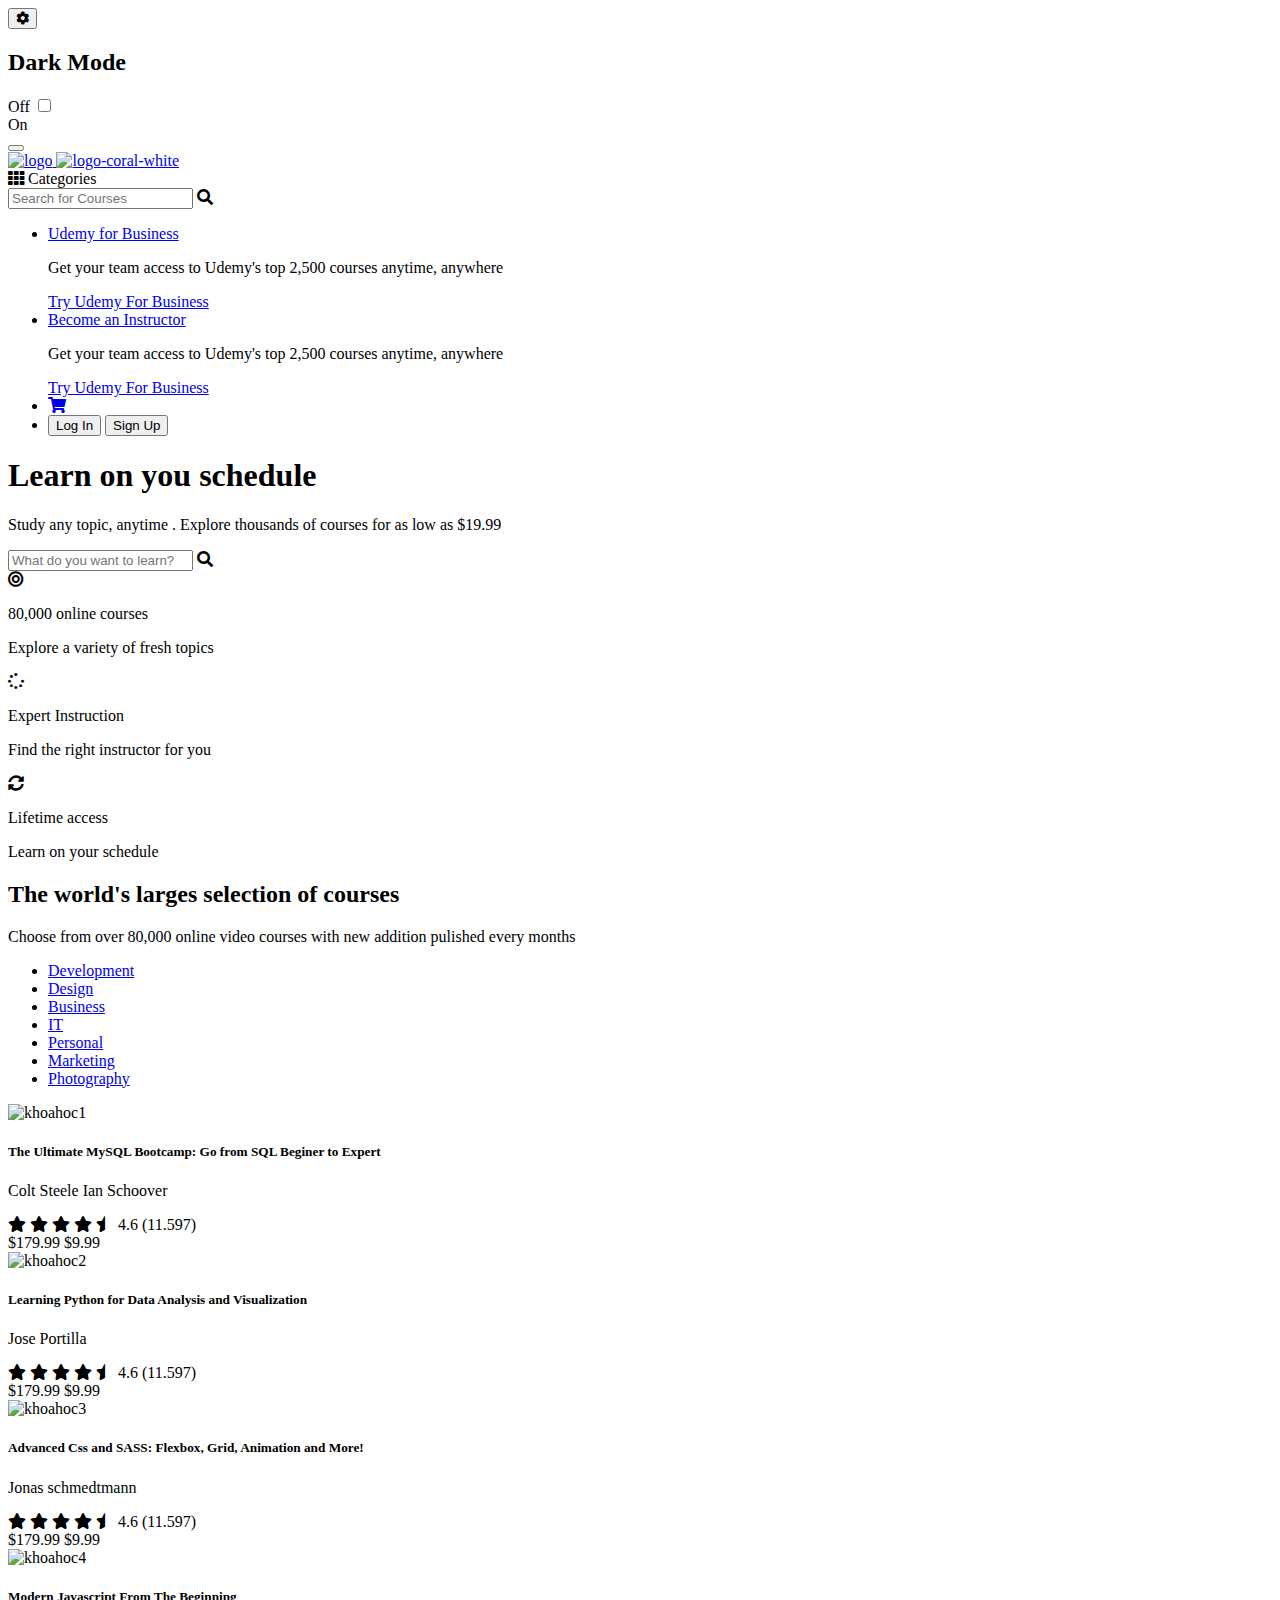
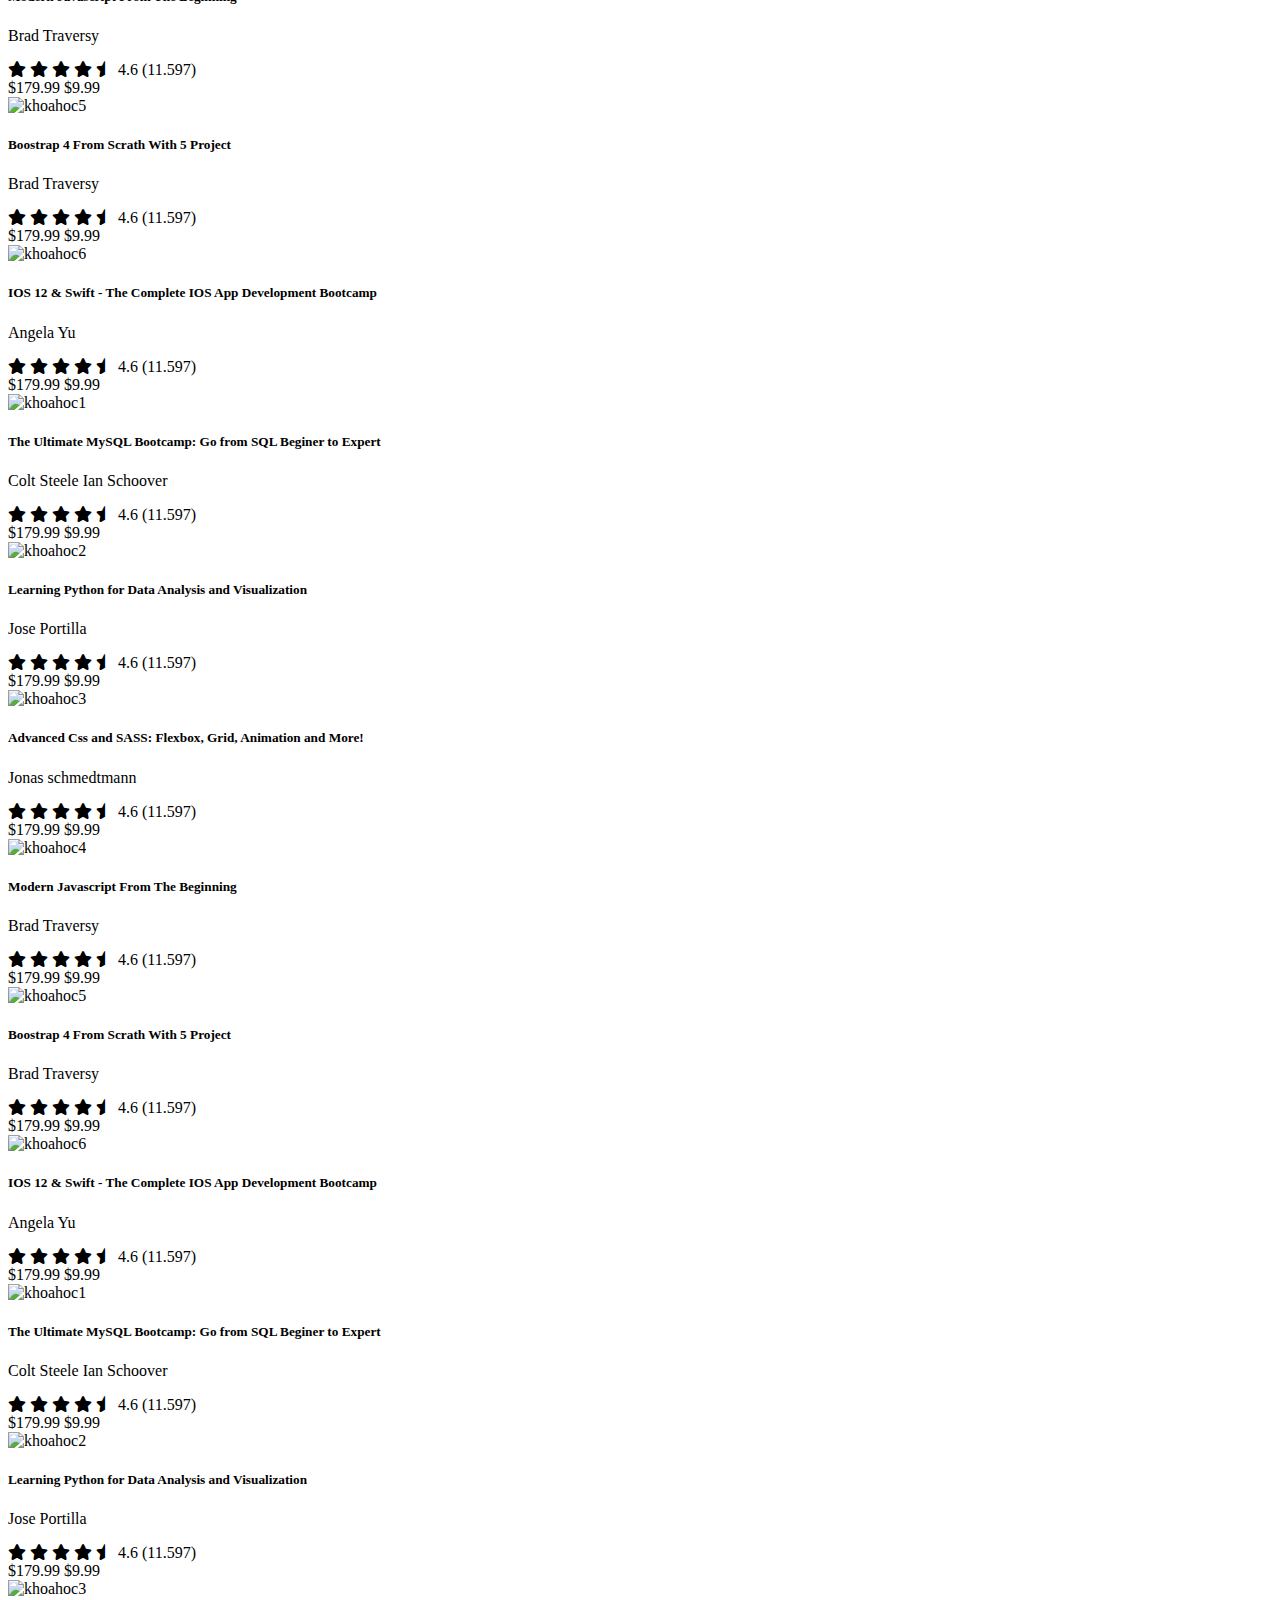
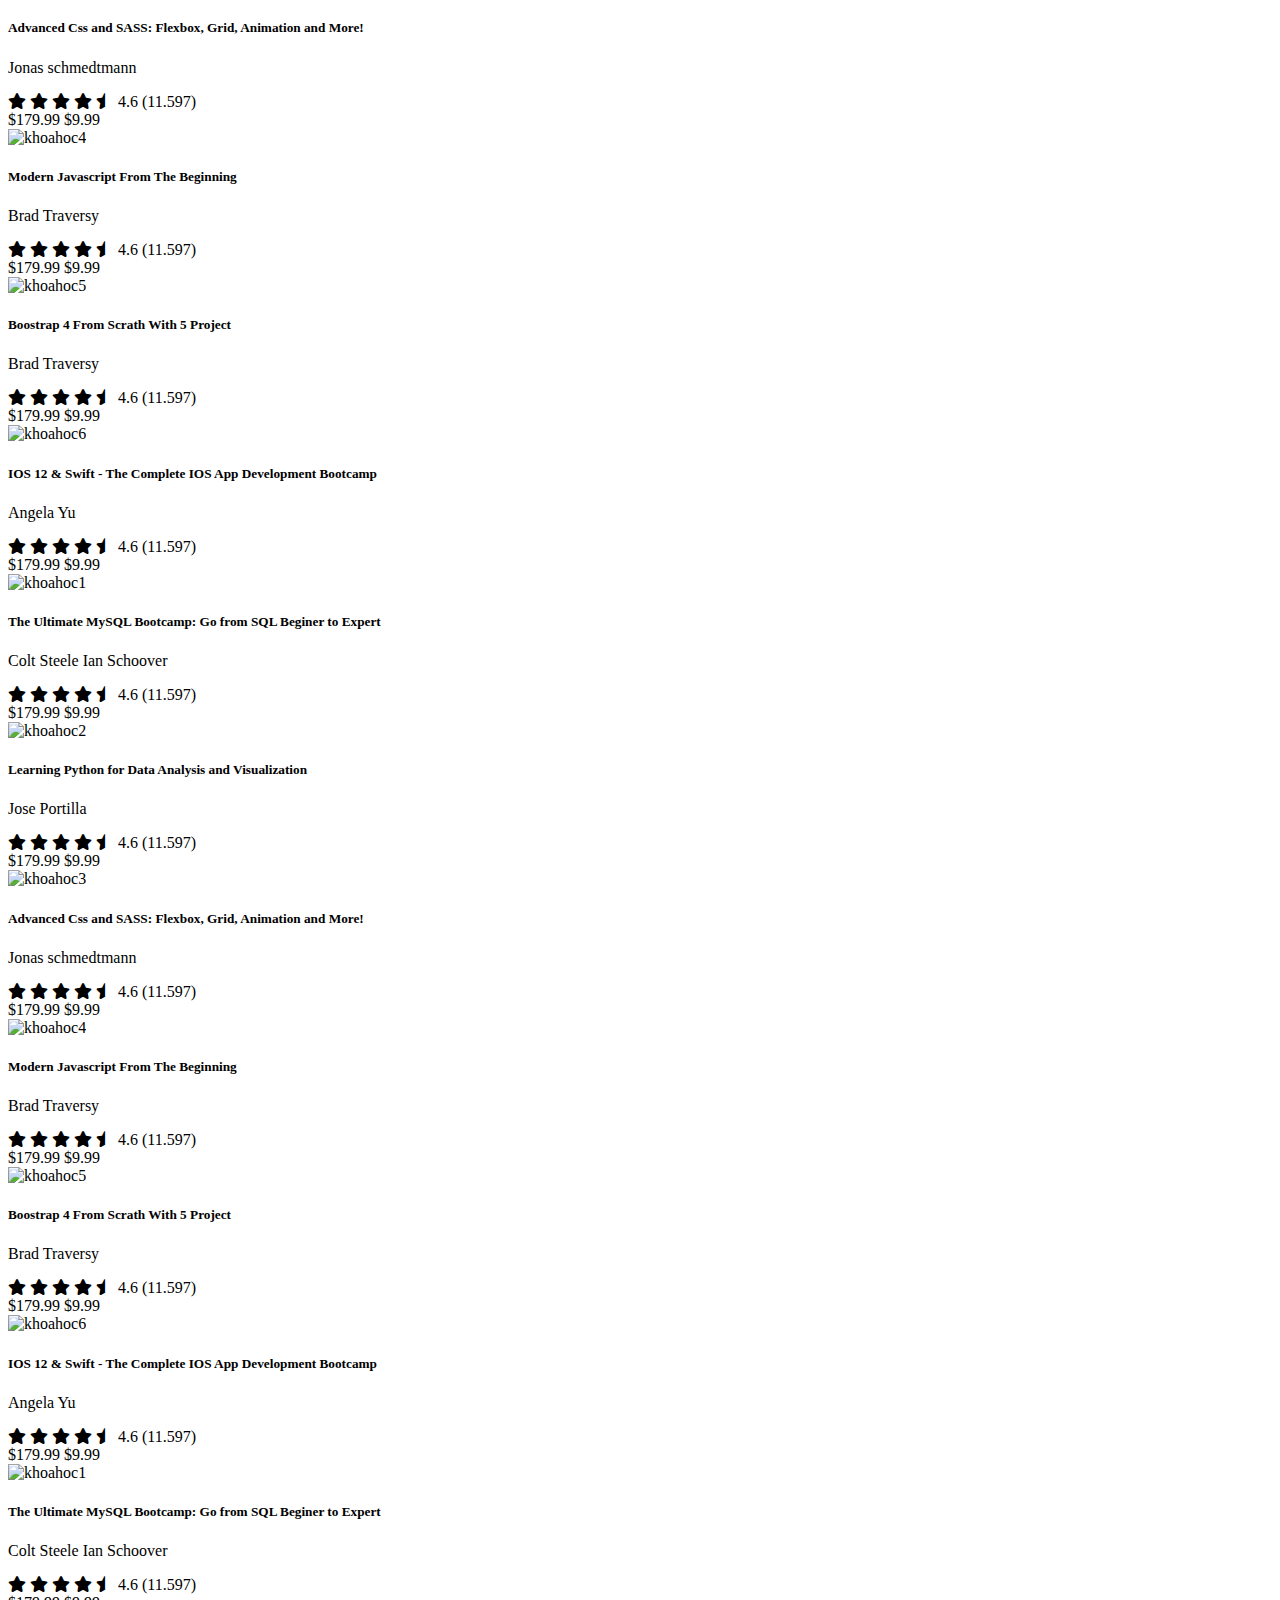
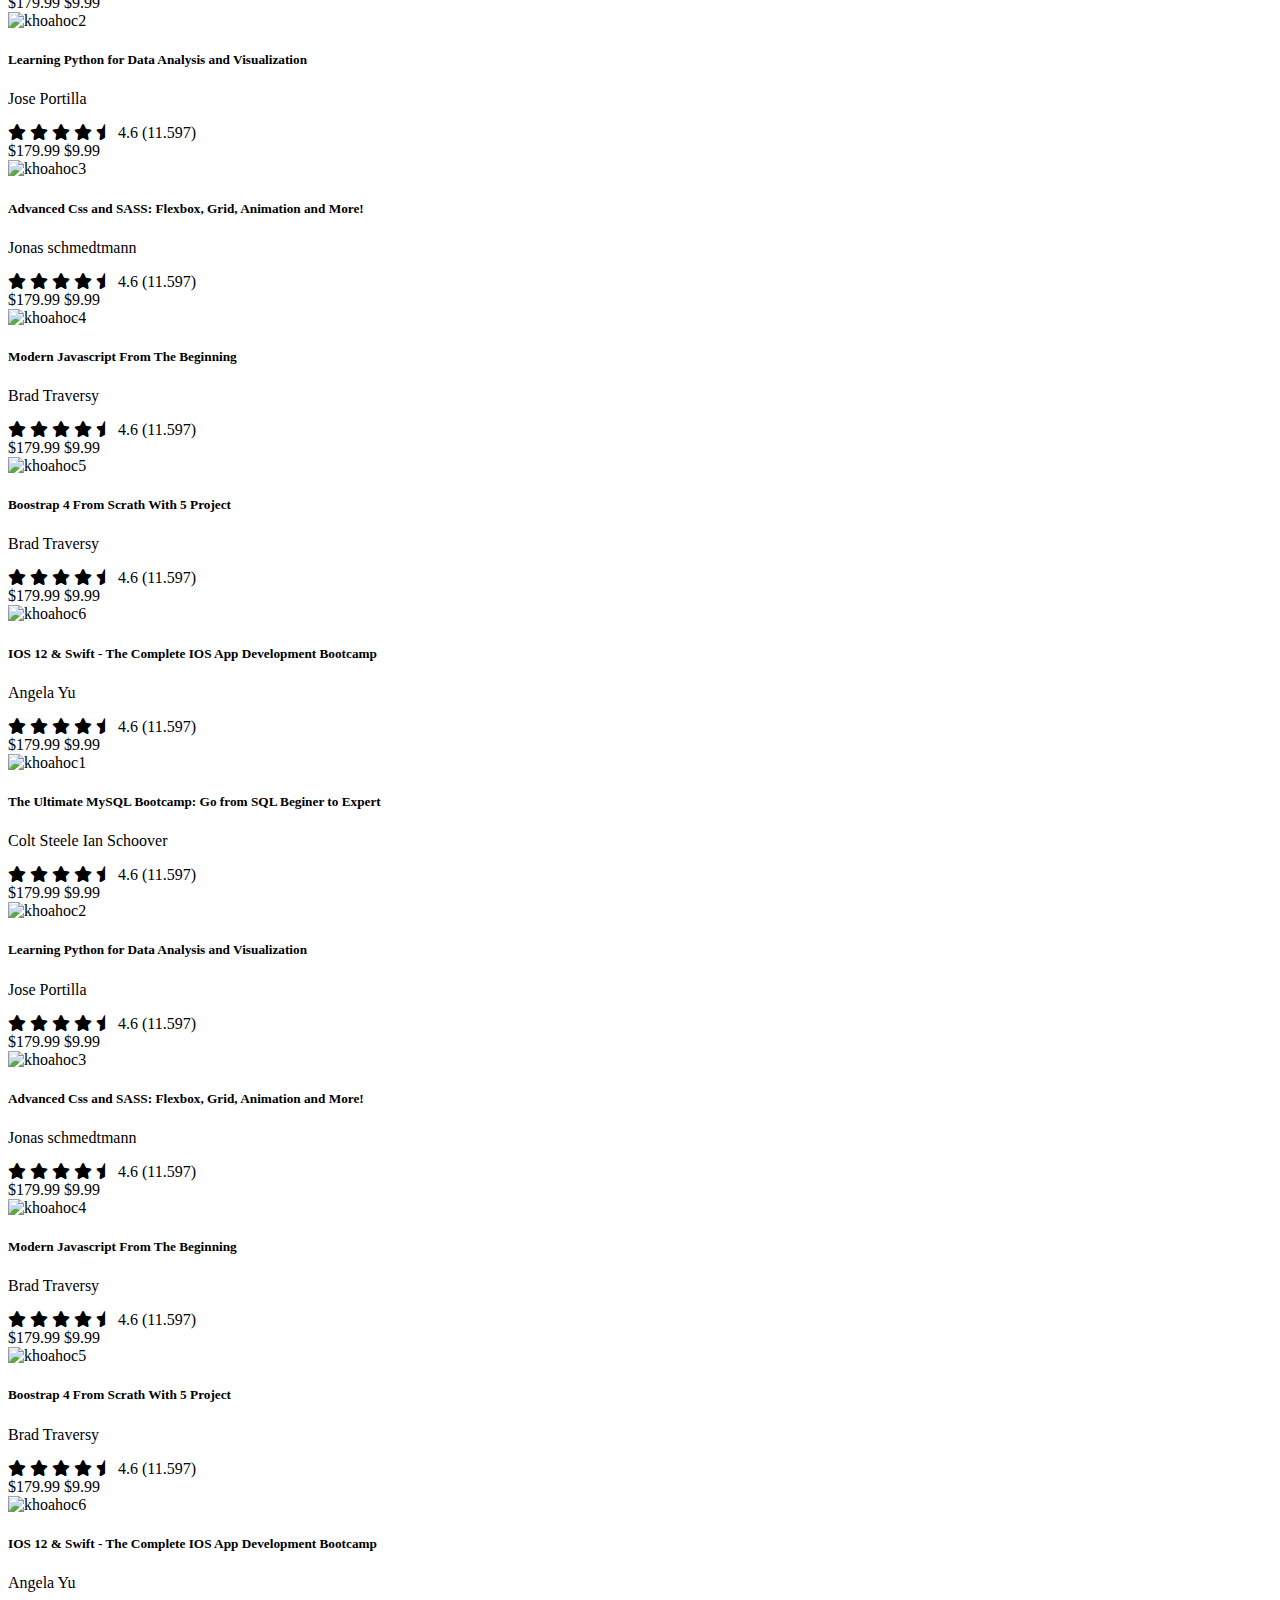
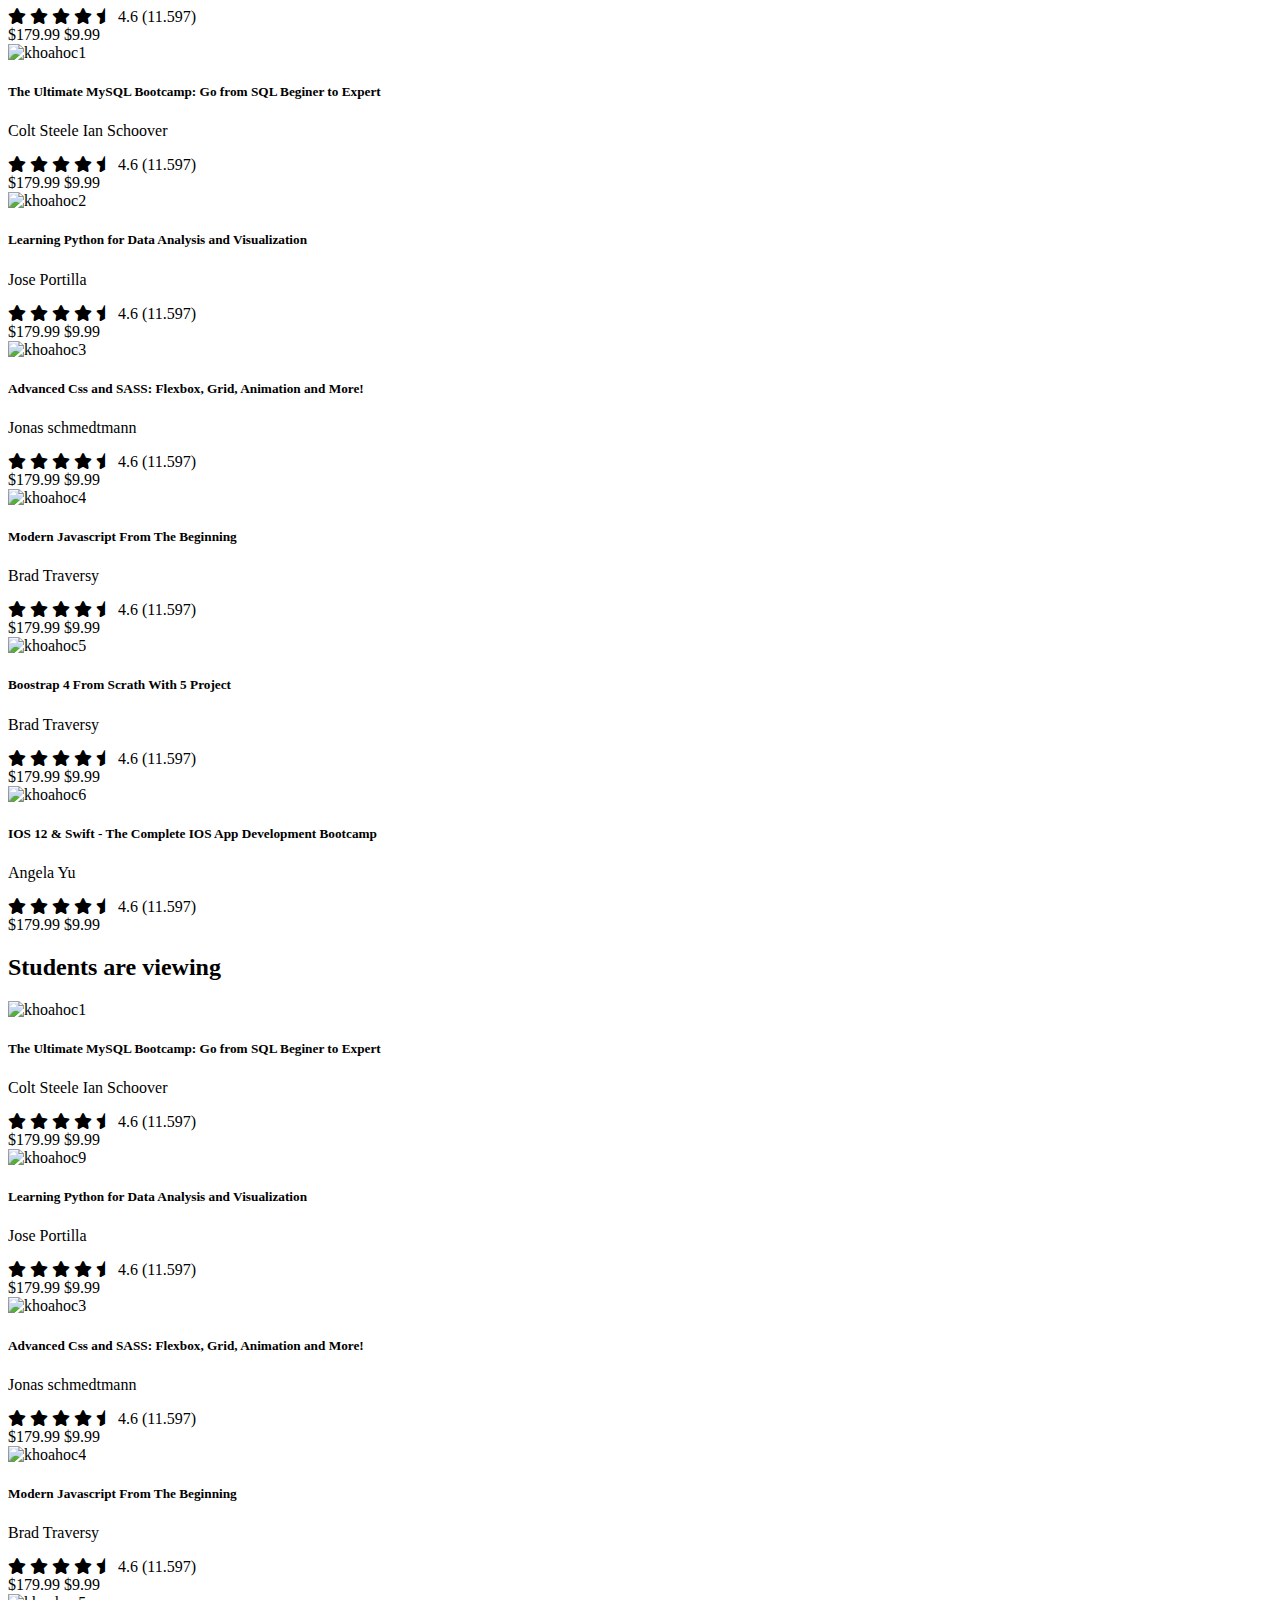
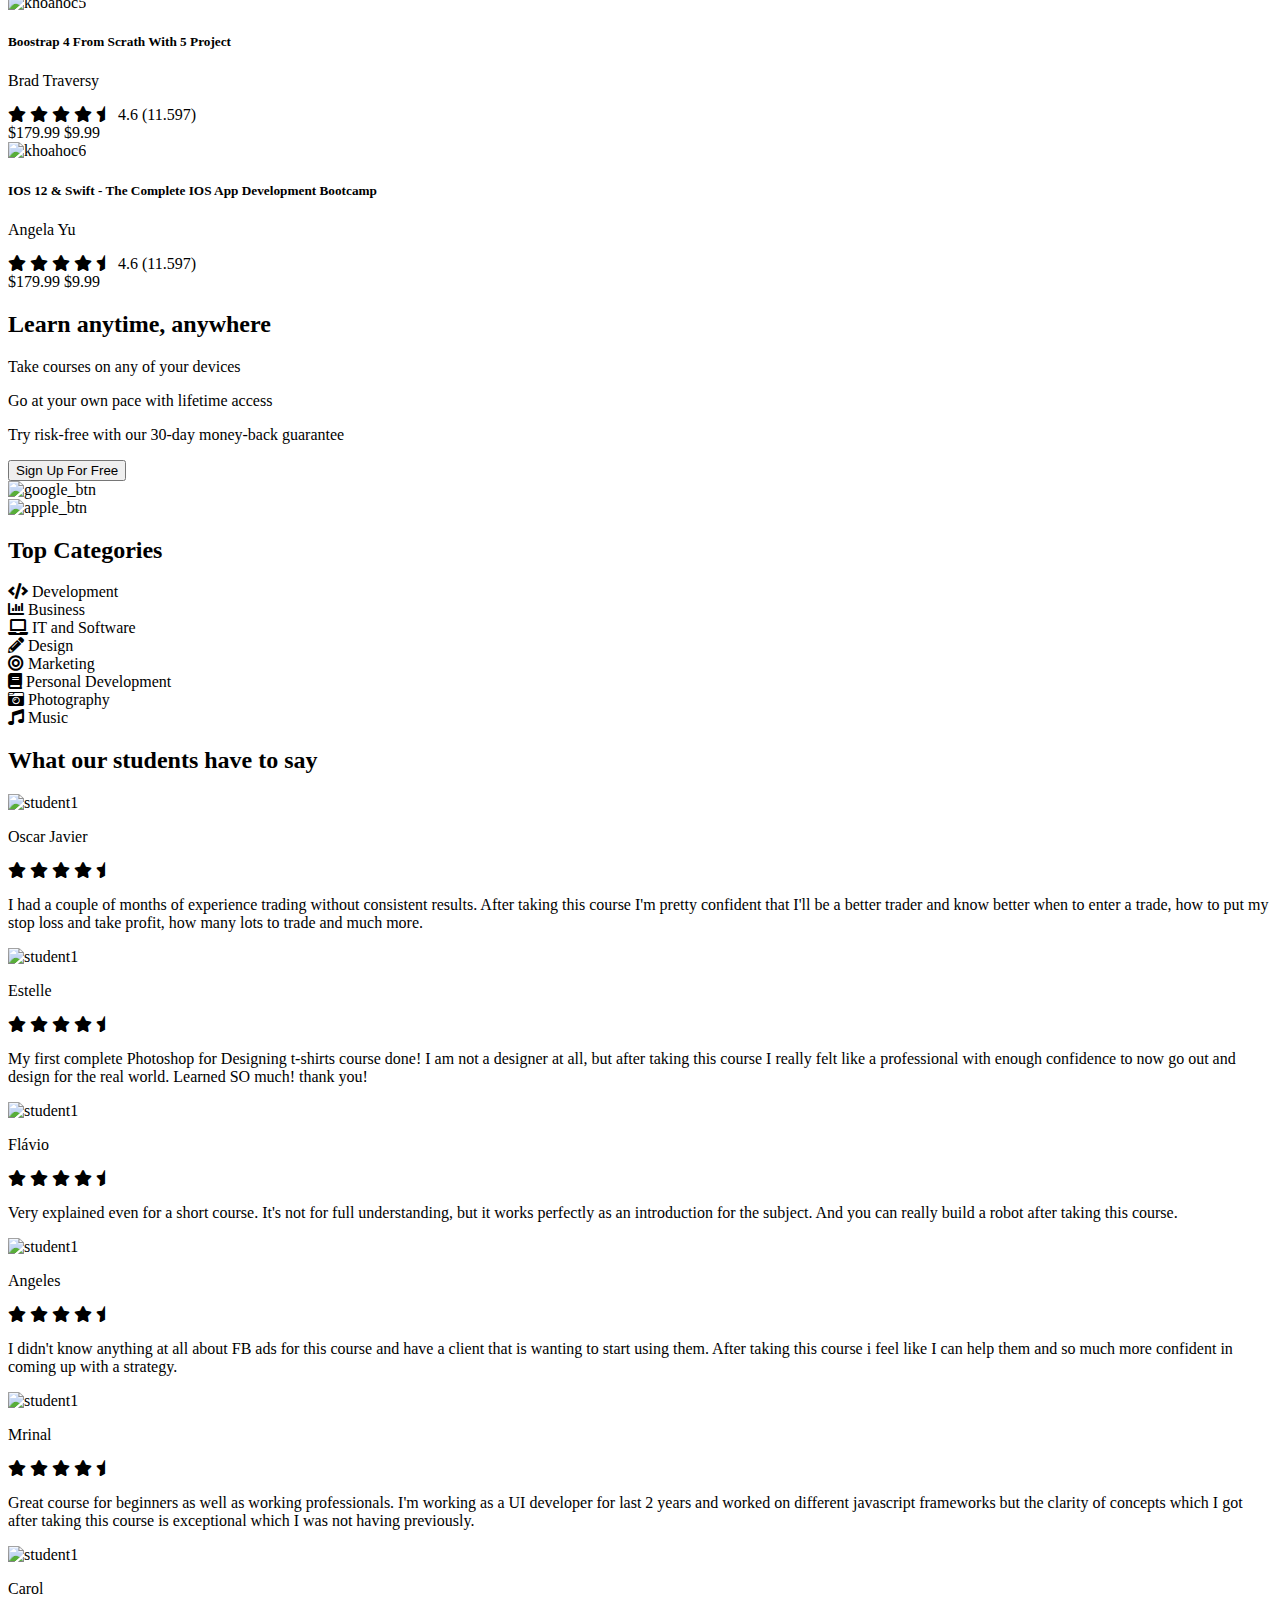
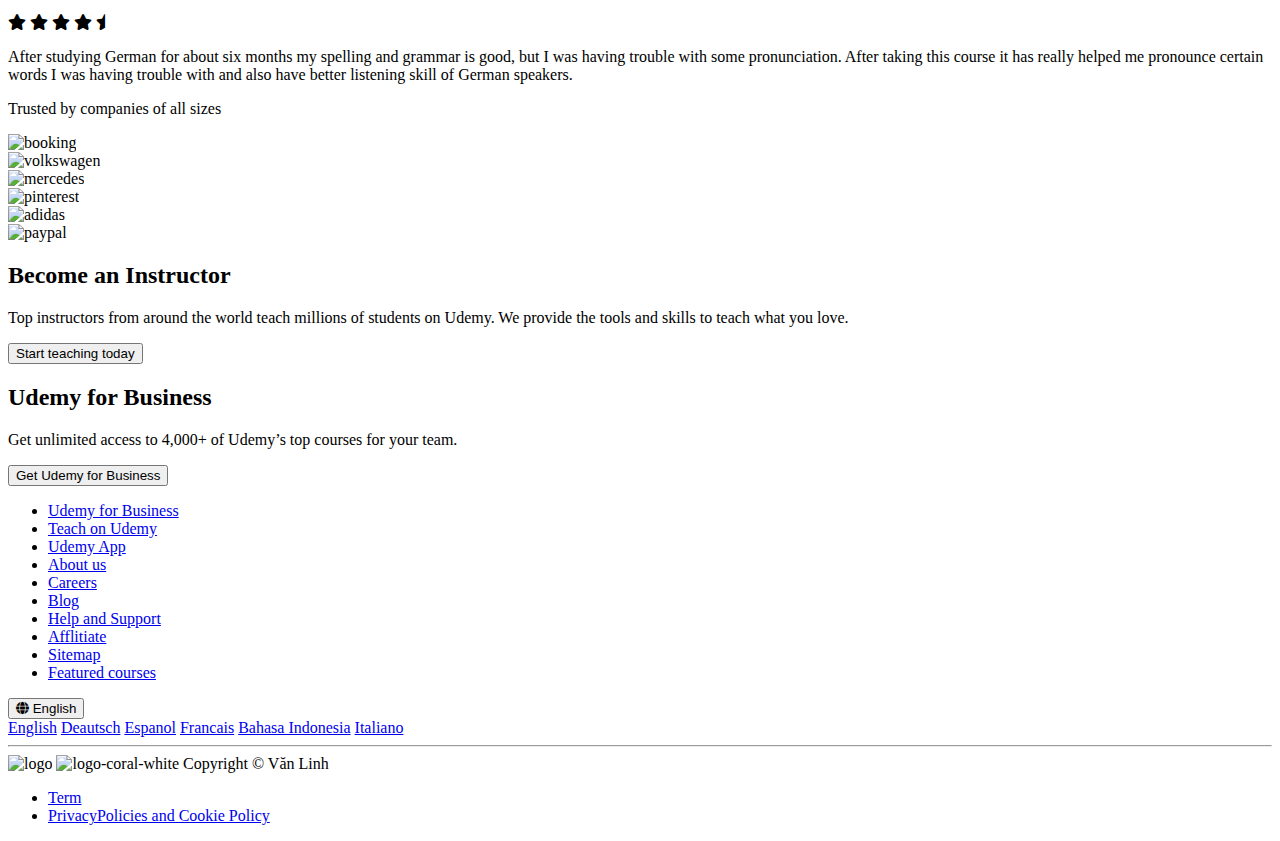
==== index.html @ 394fc33c "Add files via upload" ====
<!DOCTYPE html>
<html lang="en">

<head>
    <meta charset="UTF-8">
    <meta http-equiv="X-UA-Compatible" content="IE=edge">
    <meta name="viewport" content="width=device-width, initial-scale=1.0">
    <title>Udemy</title>
    <!-- BS4 CSS -->
    <link rel="stylesheet" href="https://cdn.jsdelivr.net/npm/bootstrap@4.5.3/dist/css/bootstrap.min.css"
        integrity="sha384-TX8t27EcRE3e/ihU7zmQxVncDAy5uIKz4rEkgIXeMed4M0jlfIDPvg6uqKI2xXr2" crossorigin="anonymous">
    <!-- FONT GOOGLE -->
    <link href="https://fonts.googleapis.com/css2?family=Open+Sans:wght@300;400;700&display=swap" rel="stylesheet">
    <!-- FONT AWESOME -->
    <link rel="stylesheet" href="https://cdnjs.cloudflare.com/ajax/libs/font-awesome/5.15.4/css/all.min.css"
        integrity="sha512-1ycn6IcaQQ40/MKBW2W4Rhis/DbILU74C1vSrLJxCq57o941Ym01SwNsOMqvEBFlcgUa6xLiPY/NS5R+E6ztJQ=="
        crossorigin="anonymous" referrerpolicy="no-referrer" />
    <!-- OWL CAROUSEL -->
    <link rel="stylesheet" href="./css/owl.carousel.min.css">
    <link rel="stylesheet" href="./css/owl.theme.default.min.css">
    <!-- MAIN CSS -->
    <link rel="stylesheet" href="./css/main.css">
</head>

<body>
    <!-- SIDEBAR MINI -->
    <div class="sidebarMini">
        <button class="sidebarMini__button">
            <i class="fa fa-cog"></i>
        </button>
        <div class="sidebarMini__content">
            <h2>Dark Mode</h2>
            <div class="d-flex"> 
                <span>Off</span>
                <label class="switch" for="checkbox">
                    <input type="checkbox" name="" id="checkbox">
                    <div class="slider"></div>
                </label>
                <span>On</span>

            </div>
        </div>
    </div>
    <!-- HEADER -->
    <header>
        <nav class="myNavBar navbar navbar-expand-md navbar-light">
            <div class="d-md-none col-sm-2 col-3">
                <button class="navbar-toggler" type="button" data-toggle="collapse"
                    data-target="#navbarSupportedContent" aria-controls="navbarSupportedContent" aria-expanded="false"
                    aria-label="Toggle navigation">
                    <span class="navbar-toggler-icon"></span>
                </button>
            </div>
            <div class="col-xl-7 col-lg-9 col-md-8 col-sm-8 col-6 pl-0">
                <div class="myNavBar__left">
                    <a class="navbar-brand text-center" href="#">
                        <img src="./img/logo-coral.svg" class="logo-black" alt="logo">
                        <img src="./img/logo-coral-white.svg" class="logo-white" alt="logo-coral-white">
                    </a>
                    <div class="myNavBar__categories text-center">
                        <i class="fa fa-th"></i>
                        <span>Categories</span>
                    </div>
                    <form class="myNavBar__form-seach">
                        <div class="input-group">
                            <input type="text" class="form-control" placeholder="Search for Courses">
                            <span class="input-group-text rounded-0" id="basic-addon2">
                                <i class="fa fa-search"></i>
                            </span>
                        </div>
                    </form>

                </div>
            </div>
            <div class="col-xl-5 col-lg-3 col-md-4 col-sm-2 col-3 myNavBar--reset">
                <div class="myNavBar__right">
                    <ul class="navbar-nav mr-auto">
                        <li class="nav-item business">
                            <a class="nav-link" style="white-space: nowrap;" href="#">Udemy for Business</a>
                            <div class="overlay">
                                <p>Get your team access to Udemy's top 2,500 courses anytime, anywhere</p>
                                <a href="#">Try Udemy For Business</a>
                            </div>
                        </li>
                        <li class="nav-item instructor">
                            <a class="nav-link" style="white-space: nowrap;" href="#">Become an Instructor</a>
                            <div class="overlay">
                                <p>Get your team access to Udemy's top 2,500 courses anytime, anywhere</p>
                                <a href="#">Try Udemy For Business</a>
                            </div>
                        </li>
                        <li class="nav-item myNavBar__cart">
                            <a class="nav-link" href="#">
                                <i class="fa fa-shopping-cart"></i>
                            </a>
                        </li>
                        <li class="nav-item myNavBar__button">
                            <button class="button button--white">Log In</button>
                            <button class="button button--red">Sign Up</button>
                        </li>
                    </ul>
                </div>
            </div>

        </nav>
    </header>

    <!-- COVER -->
    <section class="cover">
        <div class="cover__content">
            <h1>Learn on you schedule</h1>
            <p>Study any topic, anytime . Explore thousands of courses for as low as $19.99</p>
            <form action="" class="cover__form">
                <div class="input-group">
                    <input type="text" class="form-control" placeholder="What do you want to learn?">
                    <span class="input-group-text rounded-0" id="basic-addon2 border-top-0 border-bottom-0">
                        <i class="fa fa-search"></i>
                    </span>
                </div>
            </form>
        </div>
    </section>

    <!-- INTRO -->
    <section class="intro">
        <div class="intro__content">
            <div class="row">
                <div class="col-4">
                    <div class="intro__item">
                        <div class="intro__icon">
                            <i class="fa fa-bullseye"></i>
                        </div>
                        <div class="intro__detail">
                            <p>80,000 online courses</p>
                            <p>Explore a variety of fresh topics</p>
                        </div>
                    </div>
                </div>
                <div class="col-4">
                    <div class="intro__item">
                        <div class="intro__icon">
                            <i class="fa fa-spinner"></i>
                        </div>
                        <div class="intro__detail">
                            <p>Expert Instruction</p>
                            <p>Find the right instructor for you</p>
                        </div>
                    </div>
                </div>
                <div class="col-4">
                    <div class="intro__item">
                        <div class="intro__icon">
                            <i class="fa fa-sync-alt"></i>
                        </div>
                        <div class="intro__detail">
                            <p>Lifetime access</p>
                            <p>Learn on your schedule</p>
                        </div>
                    </div>
                </div>

            </div>
        </div>
    </section>

    <!-- COURSES -->
    <section class="courses">
        <div class="courses__content">
            <div class="row">
                <div class="col-xl-4 col-lg-3 col-md-3 courses__left col-sm-12 col-12">
                    <div>
                        <h2>The world's larges selection of courses</h2>
                        <p>Choose from over 80,000 online video courses with new addition pulished every months </p>
                    </div>
                </div>
                <div class="col-xl-8 col-lg-9 col-md-9 col-sm-12 col-12">
                    <!-- Khi dungf phải đổi id không dc để trùng -->
                    <ul class="nav nav-tabs" id="myTab" role="tablist">
                        <li class="nav-item" role="presentation">
                            <a class="nav-link active" id="dev-tab" data-toggle="tab" href="#dev"
                                role="tab">Development</a>
                        </li>
                        <li class="nav-item" role="presentation">
                            <a class="nav-link" id="design-tab" data-toggle="tab" href="#design" role="tab">Design</a>
                        </li>
                        <li class="nav-item" role="presentation">
                            <a class="nav-link" id="business-tab" data-toggle="tab" href="#business"
                                role="tab">Business</a>
                        </li>
                        <li class="nav-item" role="presentation">
                            <a class="nav-link" id="it-tab" data-toggle="tab" href="#it" role="tab">IT</a>
                        </li>
                        <li class="nav-item" role="presentation">
                            <a class="nav-link" id="personal-tab" data-toggle="tab" href="#personal"
                                role="tab">Personal</a>
                        </li>
                        <li class="nav-item" role="presentation">
                            <a class="nav-link" id="marketing-tab" data-toggle="tab" href="#marketing"
                                role="tab">Marketing</a>
                        </li>
                        <li class="nav-item" role="presentation">
                            <a class="nav-link" id="photography-tab" data-toggle="tab" href="#photography"
                                role="tab">Photography</a>
                        </li>
                    </ul>
                    <div class="tab-content" id="myTabContent">
                        <div class="tab-pane fade show active" id="dev" role="tabpanel">
                            <div class="owl-carousel owl-theme courses__carousel">
                                <div class="card">
                                    <img src="./img/kh1.jpg" class="card-img-top" alt="khoahoc1">
                                    <div class="card-body">
                                        <h5 class="card-title">The Ultimate MySQL Bootcamp: Go from SQL Beginer to
                                            Expert</h5>
                                        <p class="card-text">Colt Steele Ian Schoover</p>
                                        <div class="card__stars">
                                            <span>
                                                <i class="fa fa-star"></i>
                                                <i class="fa fa-star"></i>
                                                <i class="fa fa-star"></i>
                                                <i class="fa fa-star"></i>
                                                <i class="fa fa-star-half"></i>
                                            </span>
                                            <span class="card__rate">4.6</span>
                                            <span class="card__total">(11.597)</span>
                                        </div>
                                        <div class="card__price">
                                            <span>$179.99</span>
                                            <span>$9.99</span>
                                        </div>
                                    </div>
                                </div>
                                <div class="card">
                                    <img src="./img/kh2.jpg" class="card-img-top" alt="khoahoc2">
                                    <div class="card-body">
                                        <h5 class="card-title">Learning Python for Data Analysis and Visualization </h5>
                                        <p class="card-text">Jose Portilla</p>
                                        <div class="card__stars">
                                            <span>
                                                <i class="fa fa-star"></i>
                                                <i class="fa fa-star"></i>
                                                <i class="fa fa-star"></i>
                                                <i class="fa fa-star"></i>
                                                <i class="fa fa-star-half"></i>
                                            </span>
                                            <span class="card__rate">4.6</span>
                                            <span class="card__total">(11.597)</span>
                                        </div>
                                        <div class="card__price">
                                            <span>$179.99</span>
                                            <span>$9.99</span>
                                        </div>
                                    </div>
                                </div>
                                <div class="card">
                                    <img src="./img/kh3.jpg" class="card-img-top" alt="khoahoc3">
                                    <div class="card-body">
                                        <h5 class="card-title">Advanced Css and SASS: Flexbox, Grid, Animation and More!
                                        </h5>
                                        <p class="card-text">Jonas schmedtmann </p>
                                        <div class="card__stars">
                                            <span>
                                                <i class="fa fa-star"></i>
                                                <i class="fa fa-star"></i>
                                                <i class="fa fa-star"></i>
                                                <i class="fa fa-star"></i>
                                                <i class="fa fa-star-half"></i>
                                            </span>
                                            <span class="card__rate">4.6</span>
                                            <span class="card__total">(11.597)</span>
                                        </div>
                                        <div class="card__price">
                                            <span>$179.99</span>
                                            <span>$9.99</span>
                                        </div>
                                    </div>
                                </div>
                                <div class="card">
                                    <img src="./img/kh4.jpg" class="card-img-top" alt="khoahoc4">
                                    <div class="card-body">
                                        <h5 class="card-title">Modern Javascript From The Beginning</h5>
                                        <p class="card-text">Brad Traversy</p>
                                        <div class="card__stars">
                                            <span>
                                                <i class="fa fa-star"></i>
                                                <i class="fa fa-star"></i>
                                                <i class="fa fa-star"></i>
                                                <i class="fa fa-star"></i>
                                                <i class="fa fa-star-half"></i>
                                            </span>
                                            <span class="card__rate">4.6</span>
                                            <span class="card__total">(11.597)</span>
                                        </div>
                                        <div class="card__price">
                                            <span>$179.99</span>
                                            <span>$9.99</span>
                                        </div>
                                    </div>
                                </div>
                                <div class="card">
                                    <img src="./img/kh5.jpg" class="card-img-top" alt="khoahoc5">
                                    <div class="card-body">
                                        <h5 class="card-title">Boostrap 4 From Scrath With 5 Project</h5>
                                        <p class="card-text">Brad Traversy</p>
                                        <div class="card__stars">
                                            <span>
                                                <i class="fa fa-star"></i>
                                                <i class="fa fa-star"></i>
                                                <i class="fa fa-star"></i>
                                                <i class="fa fa-star"></i>
                                                <i class="fa fa-star-half"></i>
                                            </span>
                                            <span class="card__rate">4.6</span>
                                            <span class="card__total">(11.597)</span>
                                        </div>
                                        <div class="card__price">
                                            <span>$179.99</span>
                                            <span>$9.99</span>
                                        </div>
                                    </div>
                                </div>
                                <div class="card">
                                    <img src="./img/kh6.jpg" class="card-img-top" alt="khoahoc6">
                                    <div class="card-body">
                                        <h5 class="card-title">IOS 12 & Swift - The Complete IOS App Development
                                            Bootcamp</h5>
                                        <p class="card-text">Angela Yu</p>
                                        <div class="card__stars">
                                            <span>
                                                <i class="fa fa-star"></i>
                                                <i class="fa fa-star"></i>
                                                <i class="fa fa-star"></i>
                                                <i class="fa fa-star"></i>
                                                <i class="fa fa-star-half"></i>
                                            </span>
                                            <span class="card__rate">4.6</span>
                                            <span class="card__total">(11.597)</span>
                                        </div>
                                        <div class="card__price">
                                            <span>$179.99</span>
                                            <span>$9.99</span>
                                        </div>
                                    </div>
                                </div>
                            </div>
                        </div>
                        <div class="tab-pane fade" id="design" role="tabpanel">
                            <div class="owl-carousel owl-theme courses__carousel">
                                <div class="card">
                                    <img src="./img/kh1.jpg" class="card-img-top" alt="khoahoc1">
                                    <div class="card-body">
                                        <h5 class="card-title">The Ultimate MySQL Bootcamp: Go from SQL Beginer to
                                            Expert</h5>
                                        <p class="card-text">Colt Steele Ian Schoover</p>
                                        <div class="card__stars">
                                            <span>
                                                <i class="fa fa-star"></i>
                                                <i class="fa fa-star"></i>
                                                <i class="fa fa-star"></i>
                                                <i class="fa fa-star"></i>
                                                <i class="fa fa-star-half"></i>
                                            </span>
                                            <span class="card__rate">4.6</span>
                                            <span class="card__total">(11.597)</span>
                                        </div>
                                        <div class="card__price">
                                            <span>$179.99</span>
                                            <span>$9.99</span>
                                        </div>
                                    </div>
                                </div>
                                <div class="card">
                                    <img src="./img/kh2.jpg" class="card-img-top" alt="khoahoc2">
                                    <div class="card-body">
                                        <h5 class="card-title">Learning Python for Data Analysis and Visualization </h5>
                                        <p class="card-text">Jose Portilla</p>
                                        <div class="card__stars">
                                            <span>
                                                <i class="fa fa-star"></i>
                                                <i class="fa fa-star"></i>
                                                <i class="fa fa-star"></i>
                                                <i class="fa fa-star"></i>
                                                <i class="fa fa-star-half"></i>
                                            </span>
                                            <span class="card__rate">4.6</span>
                                            <span class="card__total">(11.597)</span>
                                        </div>
                                        <div class="card__price">
                                            <span>$179.99</span>
                                            <span>$9.99</span>
                                        </div>
                                    </div>
                                </div>
                                <div class="card">
                                    <img src="./img/kh3.jpg" class="card-img-top" alt="khoahoc3">
                                    <div class="card-body">
                                        <h5 class="card-title">Advanced Css and SASS: Flexbox, Grid, Animation and More!
                                        </h5>
                                        <p class="card-text">Jonas schmedtmann </p>
                                        <div class="card__stars">
                                            <span>
                                                <i class="fa fa-star"></i>
                                                <i class="fa fa-star"></i>
                                                <i class="fa fa-star"></i>
                                                <i class="fa fa-star"></i>
                                                <i class="fa fa-star-half"></i>
                                            </span>
                                            <span class="card__rate">4.6</span>
                                            <span class="card__total">(11.597)</span>
                                        </div>
                                        <div class="card__price">
                                            <span>$179.99</span>
                                            <span>$9.99</span>
                                        </div>
                                    </div>
                                </div>
                                <div class="card">
                                    <img src="./img/kh4.jpg" class="card-img-top" alt="khoahoc4">
                                    <div class="card-body">
                                        <h5 class="card-title">Modern Javascript From The Beginning</h5>
                                        <p class="card-text">Brad Traversy</p>
                                        <div class="card__stars">
                                            <span>
                                                <i class="fa fa-star"></i>
                                                <i class="fa fa-star"></i>
                                                <i class="fa fa-star"></i>
                                                <i class="fa fa-star"></i>
                                                <i class="fa fa-star-half"></i>
                                            </span>
                                            <span class="card__rate">4.6</span>
                                            <span class="card__total">(11.597)</span>
                                        </div>
                                        <div class="card__price">
                                            <span>$179.99</span>
                                            <span>$9.99</span>
                                        </div>
                                    </div>
                                </div>
                                <div class="card">
                                    <img src="./img/kh5.jpg" class="card-img-top" alt="khoahoc5">
                                    <div class="card-body">
                                        <h5 class="card-title">Boostrap 4 From Scrath With 5 Project</h5>
                                        <p class="card-text">Brad Traversy</p>
                                        <div class="card__stars">
                                            <span>
                                                <i class="fa fa-star"></i>
                                                <i class="fa fa-star"></i>
                                                <i class="fa fa-star"></i>
                                                <i class="fa fa-star"></i>
                                                <i class="fa fa-star-half"></i>
                                            </span>
                                            <span class="card__rate">4.6</span>
                                            <span class="card__total">(11.597)</span>
                                        </div>
                                        <div class="card__price">
                                            <span>$179.99</span>
                                            <span>$9.99</span>
                                        </div>
                                    </div>
                                </div>
                                <div class="card">
                                    <img src="./img/kh6.jpg" class="card-img-top" alt="khoahoc6">
                                    <div class="card-body">
                                        <h5 class="card-title">IOS 12 & Swift - The Complete IOS App Development
                                            Bootcamp</h5>
                                        <p class="card-text">Angela Yu</p>
                                        <div class="card__stars">
                                            <span>
                                                <i class="fa fa-star"></i>
                                                <i class="fa fa-star"></i>
                                                <i class="fa fa-star"></i>
                                                <i class="fa fa-star"></i>
                                                <i class="fa fa-star-half"></i>
                                            </span>
                                            <span class="card__rate">4.6</span>
                                            <span class="card__total">(11.597)</span>
                                        </div>
                                        <div class="card__price">
                                            <span>$179.99</span>
                                            <span>$9.99</span>
                                        </div>
                                    </div>
                                </div>
                            </div>
                        </div>
                        <div class="tab-pane fade" id="business" role="tabpanel">
                              <div class="owl-carousel owl-theme courses__carousel">
                                <div class="card">
                                    <img src="./img/kh1.jpg" class="card-img-top" alt="khoahoc1">
                                    <div class="card-body">
                                        <h5 class="card-title">The Ultimate MySQL Bootcamp: Go from SQL Beginer to
                                            Expert</h5>
                                        <p class="card-text">Colt Steele Ian Schoover</p>
                                        <div class="card__stars">
                                            <span>
                                                <i class="fa fa-star"></i>
                                                <i class="fa fa-star"></i>
                                                <i class="fa fa-star"></i>
                                                <i class="fa fa-star"></i>
                                                <i class="fa fa-star-half"></i>
                                            </span>
                                            <span class="card__rate">4.6</span>
                                            <span class="card__total">(11.597)</span>
                                        </div>
                                        <div class="card__price">
                                            <span>$179.99</span>
                                            <span>$9.99</span>
                                        </div>
                                    </div>
                                </div>
                                <div class="card">
                                    <img src="./img/kh2.jpg" class="card-img-top" alt="khoahoc2">
                                    <div class="card-body">
                                        <h5 class="card-title">Learning Python for Data Analysis and Visualization </h5>
                                        <p class="card-text">Jose Portilla</p>
                                        <div class="card__stars">
                                            <span>
                                                <i class="fa fa-star"></i>
                                                <i class="fa fa-star"></i>
                                                <i class="fa fa-star"></i>
                                                <i class="fa fa-star"></i>
                                                <i class="fa fa-star-half"></i>
                                            </span>
                                            <span class="card__rate">4.6</span>
                                            <span class="card__total">(11.597)</span>
                                        </div>
                                        <div class="card__price">
                                            <span>$179.99</span>
                                            <span>$9.99</span>
                                        </div>
                                    </div>
                                </div>
                                <div class="card">
                                    <img src="./img/kh3.jpg" class="card-img-top" alt="khoahoc3">
                                    <div class="card-body">
                                        <h5 class="card-title">Advanced Css and SASS: Flexbox, Grid, Animation and More!
                                        </h5>
                                        <p class="card-text">Jonas schmedtmann </p>
                                        <div class="card__stars">
                                            <span>
                                                <i class="fa fa-star"></i>
                                                <i class="fa fa-star"></i>
                                                <i class="fa fa-star"></i>
                                                <i class="fa fa-star"></i>
                                                <i class="fa fa-star-half"></i>
                                            </span>
                                            <span class="card__rate">4.6</span>
                                            <span class="card__total">(11.597)</span>
                                        </div>
                                        <div class="card__price">
                                            <span>$179.99</span>
                                            <span>$9.99</span>
                                        </div>
                                    </div>
                                </div>
                                <div class="card">
                                    <img src="./img/kh4.jpg" class="card-img-top" alt="khoahoc4">
                                    <div class="card-body">
                                        <h5 class="card-title">Modern Javascript From The Beginning</h5>
                                        <p class="card-text">Brad Traversy</p>
                                        <div class="card__stars">
                                            <span>
                                                <i class="fa fa-star"></i>
                                                <i class="fa fa-star"></i>
                                                <i class="fa fa-star"></i>
                                                <i class="fa fa-star"></i>
                                                <i class="fa fa-star-half"></i>
                                            </span>
                                            <span class="card__rate">4.6</span>
                                            <span class="card__total">(11.597)</span>
                                        </div>
                                        <div class="card__price">
                                            <span>$179.99</span>
                                            <span>$9.99</span>
                                        </div>
                                    </div>
                                </div>
                                <div class="card">
                                    <img src="./img/kh5.jpg" class="card-img-top" alt="khoahoc5">
                                    <div class="card-body">
                                        <h5 class="card-title">Boostrap 4 From Scrath With 5 Project</h5>
                                        <p class="card-text">Brad Traversy</p>
                                        <div class="card__stars">
                                            <span>
                                                <i class="fa fa-star"></i>
                                                <i class="fa fa-star"></i>
                                                <i class="fa fa-star"></i>
                                                <i class="fa fa-star"></i>
                                                <i class="fa fa-star-half"></i>
                                            </span>
                                            <span class="card__rate">4.6</span>
                                            <span class="card__total">(11.597)</span>
                                        </div>
                                        <div class="card__price">
                                            <span>$179.99</span>
                                            <span>$9.99</span>
                                        </div>
                                    </div>
                                </div>
                                <div class="card">
                                    <img src="./img/kh6.jpg" class="card-img-top" alt="khoahoc6">
                                    <div class="card-body">
                                        <h5 class="card-title">IOS 12 & Swift - The Complete IOS App Development
                                            Bootcamp</h5>
                                        <p class="card-text">Angela Yu</p>
                                        <div class="card__stars">
                                            <span>
                                                <i class="fa fa-star"></i>
                                                <i class="fa fa-star"></i>
                                                <i class="fa fa-star"></i>
                                                <i class="fa fa-star"></i>
                                                <i class="fa fa-star-half"></i>
                                            </span>
                                            <span class="card__rate">4.6</span>
                                            <span class="card__total">(11.597)</span>
                                        </div>
                                        <div class="card__price">
                                            <span>$179.99</span>
                                            <span>$9.99</span>
                                        </div>
                                    </div>
                                </div>
                            </div>
                        </div>
                        <div class="tab-pane fade" id="it" role="tabpanel">
                              <div class="owl-carousel owl-theme courses__carousel">
                                <div class="card">
                                    <img src="./img/kh1.jpg" class="card-img-top" alt="khoahoc1">
                                    <div class="card-body">
                                        <h5 class="card-title">The Ultimate MySQL Bootcamp: Go from SQL Beginer to
                                            Expert</h5>
                                        <p class="card-text">Colt Steele Ian Schoover</p>
                                        <div class="card__stars">
                                            <span>
                                                <i class="fa fa-star"></i>
                                                <i class="fa fa-star"></i>
                                                <i class="fa fa-star"></i>
                                                <i class="fa fa-star"></i>
                                                <i class="fa fa-star-half"></i>
                                            </span>
                                            <span class="card__rate">4.6</span>
                                            <span class="card__total">(11.597)</span>
                                        </div>
                                        <div class="card__price">
                                            <span>$179.99</span>
                                            <span>$9.99</span>
                                        </div>
                                    </div>
                                </div>
                                <div class="card">
                                    <img src="./img/kh2.jpg" class="card-img-top" alt="khoahoc2">
                                    <div class="card-body">
                                        <h5 class="card-title">Learning Python for Data Analysis and Visualization </h5>
                                        <p class="card-text">Jose Portilla</p>
                                        <div class="card__stars">
                                            <span>
                                                <i class="fa fa-star"></i>
                                                <i class="fa fa-star"></i>
                                                <i class="fa fa-star"></i>
                                                <i class="fa fa-star"></i>
                                                <i class="fa fa-star-half"></i>
                                            </span>
                                            <span class="card__rate">4.6</span>
                                            <span class="card__total">(11.597)</span>
                                        </div>
                                        <div class="card__price">
                                            <span>$179.99</span>
                                            <span>$9.99</span>
                                        </div>
                                    </div>
                                </div>
                                <div class="card">
                                    <img src="./img/kh3.jpg" class="card-img-top" alt="khoahoc3">
                                    <div class="card-body">
                                        <h5 class="card-title">Advanced Css and SASS: Flexbox, Grid, Animation and More!
                                        </h5>
                                        <p class="card-text">Jonas schmedtmann </p>
                                        <div class="card__stars">
                                            <span>
                                                <i class="fa fa-star"></i>
                                                <i class="fa fa-star"></i>
                                                <i class="fa fa-star"></i>
                                                <i class="fa fa-star"></i>
                                                <i class="fa fa-star-half"></i>
                                            </span>
                                            <span class="card__rate">4.6</span>
                                            <span class="card__total">(11.597)</span>
                                        </div>
                                        <div class="card__price">
                                            <span>$179.99</span>
                                            <span>$9.99</span>
                                        </div>
                                    </div>
                                </div>
                                <div class="card">
                                    <img src="./img/kh4.jpg" class="card-img-top" alt="khoahoc4">
                                    <div class="card-body">
                                        <h5 class="card-title">Modern Javascript From The Beginning</h5>
                                        <p class="card-text">Brad Traversy</p>
                                        <div class="card__stars">
                                            <span>
                                                <i class="fa fa-star"></i>
                                                <i class="fa fa-star"></i>
                                                <i class="fa fa-star"></i>
                                                <i class="fa fa-star"></i>
                                                <i class="fa fa-star-half"></i>
                                            </span>
                                            <span class="card__rate">4.6</span>
                                            <span class="card__total">(11.597)</span>
                                        </div>
                                        <div class="card__price">
                                            <span>$179.99</span>
                                            <span>$9.99</span>
                                        </div>
                                    </div>
                                </div>
                                <div class="card">
                                    <img src="./img/kh5.jpg" class="card-img-top" alt="khoahoc5">
                                    <div class="card-body">
                                        <h5 class="card-title">Boostrap 4 From Scrath With 5 Project</h5>
                                        <p class="card-text">Brad Traversy</p>
                                        <div class="card__stars">
                                            <span>
                                                <i class="fa fa-star"></i>
                                                <i class="fa fa-star"></i>
                                                <i class="fa fa-star"></i>
                                                <i class="fa fa-star"></i>
                                                <i class="fa fa-star-half"></i>
                                            </span>
                                            <span class="card__rate">4.6</span>
                                            <span class="card__total">(11.597)</span>
                                        </div>
                                        <div class="card__price">
                                            <span>$179.99</span>
                                            <span>$9.99</span>
                                        </div>
                                    </div>
                                </div>
                                <div class="card">
                                    <img src="./img/kh6.jpg" class="card-img-top" alt="khoahoc6">
                                    <div class="card-body">
                                        <h5 class="card-title">IOS 12 & Swift - The Complete IOS App Development
                                            Bootcamp</h5>
                                        <p class="card-text">Angela Yu</p>
                                        <div class="card__stars">
                                            <span>
                                                <i class="fa fa-star"></i>
                                                <i class="fa fa-star"></i>
                                                <i class="fa fa-star"></i>
                                                <i class="fa fa-star"></i>
                                                <i class="fa fa-star-half"></i>
                                            </span>
                                            <span class="card__rate">4.6</span>
                                            <span class="card__total">(11.597)</span>
                                        </div>
                                        <div class="card__price">
                                            <span>$179.99</span>
                                            <span>$9.99</span>
                                        </div>
                                    </div>
                                </div>
                            </div>
                        </div>
                        <div class="tab-pane fade" id="personal" role="tabpanel">
                              <div class="owl-carousel owl-theme courses__carousel">
                                <div class="card">
                                    <img src="./img/kh1.jpg" class="card-img-top" alt="khoahoc1">
                                    <div class="card-body">
                                        <h5 class="card-title">The Ultimate MySQL Bootcamp: Go from SQL Beginer to
                                            Expert</h5>
                                        <p class="card-text">Colt Steele Ian Schoover</p>
                                        <div class="card__stars">
                                            <span>
                                                <i class="fa fa-star"></i>
                                                <i class="fa fa-star"></i>
                                                <i class="fa fa-star"></i>
                                                <i class="fa fa-star"></i>
                                                <i class="fa fa-star-half"></i>
                                            </span>
                                            <span class="card__rate">4.6</span>
                                            <span class="card__total">(11.597)</span>
                                        </div>
                                        <div class="card__price">
                                            <span>$179.99</span>
                                            <span>$9.99</span>
                                        </div>
                                    </div>
                                </div>
                                <div class="card">
                                    <img src="./img/kh2.jpg" class="card-img-top" alt="khoahoc2">
                                    <div class="card-body">
                                        <h5 class="card-title">Learning Python for Data Analysis and Visualization </h5>
                                        <p class="card-text">Jose Portilla</p>
                                        <div class="card__stars">
                                            <span>
                                                <i class="fa fa-star"></i>
                                                <i class="fa fa-star"></i>
                                                <i class="fa fa-star"></i>
                                                <i class="fa fa-star"></i>
                                                <i class="fa fa-star-half"></i>
                                            </span>
                                            <span class="card__rate">4.6</span>
                                            <span class="card__total">(11.597)</span>
                                        </div>
                                        <div class="card__price">
                                            <span>$179.99</span>
                                            <span>$9.99</span>
                                        </div>
                                    </div>
                                </div>
                                <div class="card">
                                    <img src="./img/kh3.jpg" class="card-img-top" alt="khoahoc3">
                                    <div class="card-body">
                                        <h5 class="card-title">Advanced Css and SASS: Flexbox, Grid, Animation and More!
                                        </h5>
                                        <p class="card-text">Jonas schmedtmann </p>
                                        <div class="card__stars">
                                            <span>
                                                <i class="fa fa-star"></i>
                                                <i class="fa fa-star"></i>
                                                <i class="fa fa-star"></i>
                                                <i class="fa fa-star"></i>
                                                <i class="fa fa-star-half"></i>
                                            </span>
                                            <span class="card__rate">4.6</span>
                                            <span class="card__total">(11.597)</span>
                                        </div>
                                        <div class="card__price">
                                            <span>$179.99</span>
                                            <span>$9.99</span>
                                        </div>
                                    </div>
                                </div>
                                <div class="card">
                                    <img src="./img/kh4.jpg" class="card-img-top" alt="khoahoc4">
                                    <div class="card-body">
                                        <h5 class="card-title">Modern Javascript From The Beginning</h5>
                                        <p class="card-text">Brad Traversy</p>
                                        <div class="card__stars">
                                            <span>
                                                <i class="fa fa-star"></i>
                                                <i class="fa fa-star"></i>
                                                <i class="fa fa-star"></i>
                                                <i class="fa fa-star"></i>
                                                <i class="fa fa-star-half"></i>
                                            </span>
                                            <span class="card__rate">4.6</span>
                                            <span class="card__total">(11.597)</span>
                                        </div>
                                        <div class="card__price">
                                            <span>$179.99</span>
                                            <span>$9.99</span>
                                        </div>
                                    </div>
                                </div>
                                <div class="card">
                                    <img src="./img/kh5.jpg" class="card-img-top" alt="khoahoc5">
                                    <div class="card-body">
                                        <h5 class="card-title">Boostrap 4 From Scrath With 5 Project</h5>
                                        <p class="card-text">Brad Traversy</p>
                                        <div class="card__stars">
                                            <span>
                                                <i class="fa fa-star"></i>
                                                <i class="fa fa-star"></i>
                                                <i class="fa fa-star"></i>
                                                <i class="fa fa-star"></i>
                                                <i class="fa fa-star-half"></i>
                                            </span>
                                            <span class="card__rate">4.6</span>
                                            <span class="card__total">(11.597)</span>
                                        </div>
                                        <div class="card__price">
                                            <span>$179.99</span>
                                            <span>$9.99</span>
                                        </div>
                                    </div>
                                </div>
                                <div class="card">
                                    <img src="./img/kh6.jpg" class="card-img-top" alt="khoahoc6">
                                    <div class="card-body">
                                        <h5 class="card-title">IOS 12 & Swift - The Complete IOS App Development
                                            Bootcamp</h5>
                                        <p class="card-text">Angela Yu</p>
                                        <div class="card__stars">
                                            <span>
                                                <i class="fa fa-star"></i>
                                                <i class="fa fa-star"></i>
                                                <i class="fa fa-star"></i>
                                                <i class="fa fa-star"></i>
                                                <i class="fa fa-star-half"></i>
                                            </span>
                                            <span class="card__rate">4.6</span>
                                            <span class="card__total">(11.597)</span>
                                        </div>
                                        <div class="card__price">
                                            <span>$179.99</span>
                                            <span>$9.99</span>
                                        </div>
                                    </div>
                                </div>
                            </div>
                        </div>
                        <div class="tab-pane fade" id="marketing" role="tabpanel">
                              <div class="owl-carousel owl-theme courses__carousel">
                                <div class="card">
                                    <img src="./img/kh1.jpg" class="card-img-top" alt="khoahoc1">
                                    <div class="card-body">
                                        <h5 class="card-title">The Ultimate MySQL Bootcamp: Go from SQL Beginer to
                                            Expert</h5>
                                        <p class="card-text">Colt Steele Ian Schoover</p>
                                        <div class="card__stars">
                                            <span>
                                                <i class="fa fa-star"></i>
                                                <i class="fa fa-star"></i>
                                                <i class="fa fa-star"></i>
                                                <i class="fa fa-star"></i>
                                                <i class="fa fa-star-half"></i>
                                            </span>
                                            <span class="card__rate">4.6</span>
                                            <span class="card__total">(11.597)</span>
                                        </div>
                                        <div class="card__price">
                                            <span>$179.99</span>
                                            <span>$9.99</span>
                                        </div>
                                    </div>
                                </div>
                                <div class="card">
                                    <img src="./img/kh2.jpg" class="card-img-top" alt="khoahoc2">
                                    <div class="card-body">
                                        <h5 class="card-title">Learning Python for Data Analysis and Visualization </h5>
                                        <p class="card-text">Jose Portilla</p>
                                        <div class="card__stars">
                                            <span>
                                                <i class="fa fa-star"></i>
                                                <i class="fa fa-star"></i>
                                                <i class="fa fa-star"></i>
                                                <i class="fa fa-star"></i>
                                                <i class="fa fa-star-half"></i>
                                            </span>
                                            <span class="card__rate">4.6</span>
                                            <span class="card__total">(11.597)</span>
                                        </div>
                                        <div class="card__price">
                                            <span>$179.99</span>
                                            <span>$9.99</span>
                                        </div>
                                    </div>
                                </div>
                                <div class="card">
                                    <img src="./img/kh3.jpg" class="card-img-top" alt="khoahoc3">
                                    <div class="card-body">
                                        <h5 class="card-title">Advanced Css and SASS: Flexbox, Grid, Animation and More!
                                        </h5>
                                        <p class="card-text">Jonas schmedtmann </p>
                                        <div class="card__stars">
                                            <span>
                                                <i class="fa fa-star"></i>
                                                <i class="fa fa-star"></i>
                                                <i class="fa fa-star"></i>
                                                <i class="fa fa-star"></i>
                                                <i class="fa fa-star-half"></i>
                                            </span>
                                            <span class="card__rate">4.6</span>
                                            <span class="card__total">(11.597)</span>
                                        </div>
                                        <div class="card__price">
                                            <span>$179.99</span>
                                            <span>$9.99</span>
                                        </div>
                                    </div>
                                </div>
                                <div class="card">
                                    <img src="./img/kh4.jpg" class="card-img-top" alt="khoahoc4">
                                    <div class="card-body">
                                        <h5 class="card-title">Modern Javascript From The Beginning</h5>
                                        <p class="card-text">Brad Traversy</p>
                                        <div class="card__stars">
                                            <span>
                                                <i class="fa fa-star"></i>
                                                <i class="fa fa-star"></i>
                                                <i class="fa fa-star"></i>
                                                <i class="fa fa-star"></i>
                                                <i class="fa fa-star-half"></i>
                                            </span>
                                            <span class="card__rate">4.6</span>
                                            <span class="card__total">(11.597)</span>
                                        </div>
                                        <div class="card__price">
                                            <span>$179.99</span>
                                            <span>$9.99</span>
                                        </div>
                                    </div>
                                </div>
                                <div class="card">
                                    <img src="./img/kh5.jpg" class="card-img-top" alt="khoahoc5">
                                    <div class="card-body">
                                        <h5 class="card-title">Boostrap 4 From Scrath With 5 Project</h5>
                                        <p class="card-text">Brad Traversy</p>
                                        <div class="card__stars">
                                            <span>
                                                <i class="fa fa-star"></i>
                                                <i class="fa fa-star"></i>
                                                <i class="fa fa-star"></i>
                                                <i class="fa fa-star"></i>
                                                <i class="fa fa-star-half"></i>
                                            </span>
                                            <span class="card__rate">4.6</span>
                                            <span class="card__total">(11.597)</span>
                                        </div>
                                        <div class="card__price">
                                            <span>$179.99</span>
                                            <span>$9.99</span>
                                        </div>
                                    </div>
                                </div>
                                <div class="card">
                                    <img src="./img/kh6.jpg" class="card-img-top" alt="khoahoc6">
                                    <div class="card-body">
                                        <h5 class="card-title">IOS 12 & Swift - The Complete IOS App Development
                                            Bootcamp</h5>
                                        <p class="card-text">Angela Yu</p>
                                        <div class="card__stars">
                                            <span>
                                                <i class="fa fa-star"></i>
                                                <i class="fa fa-star"></i>
                                                <i class="fa fa-star"></i>
                                                <i class="fa fa-star"></i>
                                                <i class="fa fa-star-half"></i>
                                            </span>
                                            <span class="card__rate">4.6</span>
                                            <span class="card__total">(11.597)</span>
                                        </div>
                                        <div class="card__price">
                                            <span>$179.99</span>
                                            <span>$9.99</span>
                                        </div>
                                    </div>
                                </div>
                            </div>
                        </div>
                        <div class="tab-pane fade" id="photography" role="tabpanel">
                              <div class="owl-carousel owl-theme courses__carousel">
                                <div class="card">
                                    <img src="./img/kh1.jpg" class="card-img-top" alt="khoahoc1">
                                    <div class="card-body">
                                        <h5 class="card-title">The Ultimate MySQL Bootcamp: Go from SQL Beginer to
                                            Expert</h5>
                                        <p class="card-text">Colt Steele Ian Schoover</p>
                                        <div class="card__stars">
                                            <span>
                                                <i class="fa fa-star"></i>
                                                <i class="fa fa-star"></i>
                                                <i class="fa fa-star"></i>
                                                <i class="fa fa-star"></i>
                                                <i class="fa fa-star-half"></i>
                                            </span>
                                            <span class="card__rate">4.6</span>
                                            <span class="card__total">(11.597)</span>
                                        </div>
                                        <div class="card__price">
                                            <span>$179.99</span>
                                            <span>$9.99</span>
                                        </div>
                                    </div>
                                </div>
                                <div class="card">
                                    <img src="./img/kh2.jpg" class="card-img-top" alt="khoahoc2">
                                    <div class="card-body">
                                        <h5 class="card-title">Learning Python for Data Analysis and Visualization </h5>
                                        <p class="card-text">Jose Portilla</p>
                                        <div class="card__stars">
                                            <span>
                                                <i class="fa fa-star"></i>
                                                <i class="fa fa-star"></i>
                                                <i class="fa fa-star"></i>
                                                <i class="fa fa-star"></i>
                                                <i class="fa fa-star-half"></i>
                                            </span>
                                            <span class="card__rate">4.6</span>
                                            <span class="card__total">(11.597)</span>
                                        </div>
                                        <div class="card__price">
                                            <span>$179.99</span>
                                            <span>$9.99</span>
                                        </div>
                                    </div>
                                </div>
                                <div class="card">
                                    <img src="./img/kh3.jpg" class="card-img-top" alt="khoahoc3">
                                    <div class="card-body">
                                        <h5 class="card-title">Advanced Css and SASS: Flexbox, Grid, Animation and More!
                                        </h5>
                                        <p class="card-text">Jonas schmedtmann </p>
                                        <div class="card__stars">
                                            <span>
                                                <i class="fa fa-star"></i>
                                                <i class="fa fa-star"></i>
                                                <i class="fa fa-star"></i>
                                                <i class="fa fa-star"></i>
                                                <i class="fa fa-star-half"></i>
                                            </span>
                                            <span class="card__rate">4.6</span>
                                            <span class="card__total">(11.597)</span>
                                        </div>
                                        <div class="card__price">
                                            <span>$179.99</span>
                                            <span>$9.99</span>
                                        </div>
                                    </div>
                                </div>
                                <div class="card">
                                    <img src="./img/kh4.jpg" class="card-img-top" alt="khoahoc4">
                                    <div class="card-body">
                                        <h5 class="card-title">Modern Javascript From The Beginning</h5>
                                        <p class="card-text">Brad Traversy</p>
                                        <div class="card__stars">
                                            <span>
                                                <i class="fa fa-star"></i>
                                                <i class="fa fa-star"></i>
                                                <i class="fa fa-star"></i>
                                                <i class="fa fa-star"></i>
                                                <i class="fa fa-star-half"></i>
                                            </span>
                                            <span class="card__rate">4.6</span>
                                            <span class="card__total">(11.597)</span>
                                        </div>
                                        <div class="card__price">
                                            <span>$179.99</span>
                                            <span>$9.99</span>
                                        </div>
                                    </div>
                                </div>
                                <div class="card">
                                    <img src="./img/kh5.jpg" class="card-img-top" alt="khoahoc5">
                                    <div class="card-body">
                                        <h5 class="card-title">Boostrap 4 From Scrath With 5 Project</h5>
                                        <p class="card-text">Brad Traversy</p>
                                        <div class="card__stars">
                                            <span>
                                                <i class="fa fa-star"></i>
                                                <i class="fa fa-star"></i>
                                                <i class="fa fa-star"></i>
                                                <i class="fa fa-star"></i>
                                                <i class="fa fa-star-half"></i>
                                            </span>
                                            <span class="card__rate">4.6</span>
                                            <span class="card__total">(11.597)</span>
                                        </div>
                                        <div class="card__price">
                                            <span>$179.99</span>
                                            <span>$9.99</span>
                                        </div>
                                    </div>
                                </div>
                                <div class="card">
                                    <img src="./img/kh6.jpg" class="card-img-top" alt="khoahoc6">
                                    <div class="card-body">
                                        <h5 class="card-title">IOS 12 & Swift - The Complete IOS App Development
                                            Bootcamp</h5>
                                        <p class="card-text">Angela Yu</p>
                                        <div class="card__stars">
                                            <span>
                                                <i class="fa fa-star"></i>
                                                <i class="fa fa-star"></i>
                                                <i class="fa fa-star"></i>
                                                <i class="fa fa-star"></i>
                                                <i class="fa fa-star-half"></i>
                                            </span>
                                            <span class="card__rate">4.6</span>
                                            <span class="card__total">(11.597)</span>
                                        </div>
                                        <div class="card__price">
                                            <span>$179.99</span>
                                            <span>$9.99</span>
                                        </div>
                                    </div>
                                </div>
                            </div>
                        </div>
                    </div>
                </div>
            </div>
        </div>
    </section>

    <!-- VIEWING -->
    <section class="viewing">
        <div class="viewing__content">
            <h2>Students are viewing</h2>
            <div class="owl-carousel owl-theme viewing__carousel">
                <div class="card">
                    <img src="./img/kh8.jpg" class="card-img-top" alt="khoahoc1">
                    <div class="card-body">
                        <h5 class="card-title">The Ultimate MySQL Bootcamp: Go from SQL Beginer to
                            Expert</h5>
                        <p class="card-text">Colt Steele Ian Schoover</p>
                        <div class="card__stars">
                            <span>
                                <i class="fa fa-star"></i>
                                <i class="fa fa-star"></i>
                                <i class="fa fa-star"></i>
                                <i class="fa fa-star"></i>
                                <i class="fa fa-star-half"></i>
                            </span>
                            <span class="card__rate">4.6</span>
                            <span class="card__total">(11.597)</span>
                        </div>
                        <div class="card__price">
                            <span>$179.99</span>
                            <span>$9.99</span>
                        </div>
                    </div>
                </div>
                <div class="card">
                    <img src="./img/kh9.jpg" class="card-img-top" alt="khoahoc9">
                    <div class="card-body">
                        <h5 class="card-title">Learning Python for Data Analysis and Visualization </h5>
                        <p class="card-text">Jose Portilla</p>
                        <div class="card__stars">
                            <span>
                                <i class="fa fa-star"></i>
                                <i class="fa fa-star"></i>
                                <i class="fa fa-star"></i>
                                <i class="fa fa-star"></i>
                                <i class="fa fa-star-half"></i>
                            </span>
                            <span class="card__rate">4.6</span>
                            <span class="card__total">(11.597)</span>
                        </div>
                        <div class="card__price">
                            <span>$179.99</span>
                            <span>$9.99</span>
                        </div>
                    </div>
                </div>
                <div class="card">
                    <img src="./img/kh10.jpg" class="card-img-top" alt="khoahoc3">
                    <div class="card-body">
                        <h5 class="card-title">Advanced Css and SASS: Flexbox, Grid, Animation and More!</h5>
                        <p class="card-text">Jonas schmedtmann </p>
                        <div class="card__stars">
                            <span>
                                <i class="fa fa-star"></i>
                                <i class="fa fa-star"></i>
                                <i class="fa fa-star"></i>
                                <i class="fa fa-star"></i>
                                <i class="fa fa-star-half"></i>
                            </span>
                            <span class="card__rate">4.6</span>
                            <span class="card__total">(11.597)</span>
                        </div>
                        <div class="card__price">
                            <span>$179.99</span>
                            <span>$9.99</span>
                        </div>
                    </div>
                </div>
                <div class="card">
                    <img src="./img/kh11.jpg" class="card-img-top" alt="khoahoc4">
                    <div class="card-body">
                        <h5 class="card-title">Modern Javascript From The Beginning</h5>
                        <p class="card-text">Brad Traversy</p>
                        <div class="card__stars">
                            <span>
                                <i class="fa fa-star"></i>
                                <i class="fa fa-star"></i>
                                <i class="fa fa-star"></i>
                                <i class="fa fa-star"></i>
                                <i class="fa fa-star-half"></i>
                            </span>
                            <span class="card__rate">4.6</span>
                            <span class="card__total">(11.597)</span>
                        </div>
                        <div class="card__price">
                            <span>$179.99</span>
                            <span>$9.99</span>
                        </div>
                    </div>
                </div>
                <div class="card">
                    <img src="./img/kh12.jpg" class="card-img-top" alt="khoahoc5">
                    <div class="card-body">
                        <h5 class="card-title">Boostrap 4 From Scrath With 5 Project</h5>
                        <p class="card-text">Brad Traversy</p>
                        <div class="card__stars">
                            <span>
                                <i class="fa fa-star"></i>
                                <i class="fa fa-star"></i>
                                <i class="fa fa-star"></i>
                                <i class="fa fa-star"></i>
                                <i class="fa fa-star-half"></i>
                            </span>
                            <span class="card__rate">4.6</span>
                            <span class="card__total">(11.597)</span>
                        </div>
                        <div class="card__price">
                            <span>$179.99</span>
                            <span>$9.99</span>
                        </div>
                    </div>
                </div>
                <div class="card">
                    <img src="./img/kh13.jpg" class="card-img-top" alt="khoahoc6">
                    <div class="card-body">
                        <h5 class="card-title">IOS 12 & Swift - The Complete IOS App Development Bootcamp</h5>
                        <p class="card-text">Angela Yu</p>
                        <div class="card__stars">
                            <span>
                                <i class="fa fa-star"></i>
                                <i class="fa fa-star"></i>
                                <i class="fa fa-star"></i>
                                <i class="fa fa-star"></i>
                                <i class="fa fa-star-half"></i>
                            </span>
                            <span class="card__rate">4.6</span>
                            <span class="card__total">(11.597)</span>
                        </div>
                        <div class="card__price">
                            <span>$179.99</span>
                            <span>$9.99</span>
                        </div>
                    </div>
                </div>
            </div>
        </div>
    </section>

    <!-- BANNER -->
    <section class="banner">
        <div class="container">
            <h2>Learn anytime, anywhere</h2>
            <p>Take courses on any of your devices</p>
            <p>Go at your own pace with lifetime access</p>
            <p>Try risk-free with our 30-day money-back guarantee</p>
            <button class="button--red">Sign Up For Free</button>
            <div class="row">
                <div class="col-6 text-right">
                    <img src="./img/google_btn.png" alt="google_btn">
                </div>
                <div class="col-6 text-left">
                    <img src="./img/apple_btn.png" alt="apple_btn">
                </div>
            </div>
        </div>
    </section>

    <!-- CATEGORIES -->
    <section class="categories">
        <div class="categories__content">
            <h2>Top Categories</h2>
            <div class="row">
                <div class="col-xl-3 col-lg-4 col-md-6 col-12">
                    <div class="categories__items">
                        <i class="fa fa-code"></i>
                        <span>Development</span>
                    </div>
                </div>
                <div class="col-xl-3 col-lg-4 col-md-6 col-12">
                    <div class="categories__items">
                        <i class="fa fa-chart-bar"></i>
                        <span>Business</span>
                    </div>
                </div>
                <div class="col-xl-3 col-lg-4 col-md-6 col-12">
                    <div class="categories__items">
                        <i class="fa fa-laptop"></i>
                        <span>IT and Software</span>
                    </div>
                </div>
                <div class="col-xl-3 col-lg-4 col-md-6 col-12">
                    <div class="categories__items">
                        <i class="fa fa-pencil-alt"></i>
                        <span>Design</span>
                    </div>
                </div>
                <div class="col-xl-3 col-lg-4 col-md-6 col-12">
                    <div class="categories__items">
                        <i class="fa fa-bullseye"></i>
                        <span>Marketing</span>
                    </div>
                </div>
                <div class="col-xl-3 col-lg-4 col-md-6 col-12">
                    <div class="categories__items">
                        <i class="fa fa-book"></i>
                        <span>Personal Development</span>
                    </div>
                </div>
                <div class="col-xl-3 col-lg-4 col-md-6 col-12">
                    <div class="categories__items">
                        <i class="fa fa-camera-retro"></i>
                        <span>Photography</span>
                    </div>
                </div>
                <div class="col-xl-3 col-lg-4 col-md-6 col-12">
                    <div class="categories__items">
                        <i class="fa fa-music"></i>
                        <span>Music</span>
                    </div>
                </div>
            </div>
        </div>
    </section>

    <!-- STUDENTS -->
    <section class="students">
        <div class="student__content">
            <h2>What our students have to say</h2>
            <div class="owl-carousel owl-theme student__carousel">
                <div class="card card--feedback">
                    <div class="card-body">
                        <div class="card__top">
                            <div class="card__avatar">
                                <img src="./img/s1.jpg" alt="student1">
                            </div>
                            <div>
                                <p class="card__name mb-0">Oscar Javier</p>
                                <div class="card__stars">
                                    <i class="fa fa-star"></i>
                                    <i class="fa fa-star"></i>
                                    <i class="fa fa-star"></i>
                                    <i class="fa fa-star"></i>
                                    <i class="fa fa-star-half"></i>
                                </div>
                            </div>
                        </div>
                        <p class="card-text">
                            I had a couple of months of experience trading without consistent
                            results. After taking this
                            course I'm pretty confident that I'll be a better trader and know better when to enter a
                            trade, how to put my stop
                            loss and take profit, how many lots to trade and much more.

                        </p>
                    </div>
                </div>
                <div class="card card--feedback">
                    <div class="card-body">
                        <div class="card__top">
                            <div class="card__avatar">
                                <img src="./img/s2.jpg" alt="student1">
                            </div>
                            <div>
                                <p class="card__name mb-0">Estelle</p>
                                <div class="card__stars">
                                    <i class="fa fa-star"></i>
                                    <i class="fa fa-star"></i>
                                    <i class="fa fa-star"></i>
                                    <i class="fa fa-star"></i>
                                    <i class="fa fa-star-half"></i>
                                </div>
                            </div>
                        </div>
                        <p class="card-text">
                            My first complete Photoshop for Designing t-shirts course done! I am
                            not a designer at all, but
                            after taking this course I really felt like a professional with enough confidence to now
                            go out and design for the
                            real world. Learned SO much! thank you!
                        </p>
                    </div>
                </div>
                <div class="card card--feedback">
                    <div class="card-body">
                        <div class="card__top">
                            <div class="card__avatar">
                                <img src="./img/s3.jpg" alt="student1">
                            </div>
                            <div>
                                <p class="card__name mb-0">Flávio</p>
                                <div class="card__stars">
                                    <i class="fa fa-star"></i>
                                    <i class="fa fa-star"></i>
                                    <i class="fa fa-star"></i>
                                    <i class="fa fa-star"></i>
                                    <i class="fa fa-star-half"></i>
                                </div>
                            </div>
                        </div>
                        <p class="card-text">

                            Very explained even for a short course. It's not for full
                            understanding, but it works perfectly as
                            an introduction for the subject. And you can really build a robot after taking this
                            course.

                        </p>
                    </div>
                </div>
                <div class="card card--feedback">
                    <div class="card-body">
                        <div class="card__top">
                            <div class="card__avatar">
                                <img src="./img/s4.jpg" alt="student1">
                            </div>
                            <div>
                                <p class="card__name mb-0">Angeles</p>
                                <div class="card__stars">
                                    <i class="fa fa-star"></i>
                                    <i class="fa fa-star"></i>
                                    <i class="fa fa-star"></i>
                                    <i class="fa fa-star"></i>
                                    <i class="fa fa-star-half"></i>
                                </div>
                            </div>
                        </div>
                        <p class="card-text">

                            I didn't know anything at all about FB ads for this course and have a
                            client that is wanting to
                            start using them. After taking this course i feel like I can help them and so much more
                            confident in coming up with
                            a strategy.

                        </p>
                    </div>
                </div>
                <div class="card card--feedback">
                    <div class="card-body">
                        <div class="card__top">
                            <div class="card__avatar">
                                <img src="./img/s5.jpg" alt="student1">
                            </div>
                            <div>
                                <p class="card__name mb-0">Mrinal</p>
                                <div class="card__stars">
                                    <i class="fa fa-star"></i>
                                    <i class="fa fa-star"></i>
                                    <i class="fa fa-star"></i>
                                    <i class="fa fa-star"></i>
                                    <i class="fa fa-star-half"></i>
                                </div>
                            </div>
                        </div>
                        <p class="card-text">
                            Great course for beginners as well as working professionals. I'm
                            working as a UI developer for
                            last 2 years and worked on different javascript frameworks but the clarity of concepts
                            which I got after taking
                            this course is exceptional which I was not having previously.
                        </p>
                    </div>
                </div>
                <div class="card card--feedback">
                    <div class="card-body">
                        <div class="card__top">
                            <div class="card__avatar">
                                <img src="./img/s6.jpg" alt="student1">
                            </div>
                            <div>
                                <p class="card__name mb-0">Carol</p>
                                <div class="card__stars">
                                    <i class="fa fa-star"></i>
                                    <i class="fa fa-star"></i>
                                    <i class="fa fa-star"></i>
                                    <i class="fa fa-star"></i>
                                    <i class="fa fa-star-half"></i>
                                </div>
                            </div>
                        </div>
                        <p class="card-text">

                            After studying German for about six months my spelling and grammar is
                            good, but I was having
                            trouble with some pronunciation. After taking this course it has really helped me
                            pronounce certain words I was
                            having trouble with and also have better listening skill of German speakers.

                        </p>
                    </div>
                </div>
            </div>
        </div>
    </section>

    <!-- PARTNER -->
    <section class="partner">
        <div class="partner__content">
            <div class="partner__text">
                <p>Trusted by companies of all sizes</p>
            </div>
            <div class="parner__img">
                <div class="partner__item">
                    <img src="./img/booking.svg" alt="booking">
                </div>
                <div class="partner__item">
                    <img src="./img/volkswagen.svg" alt="volkswagen">
                </div>
                <div class="partner__item">
                    <img src="./img/mercedes.svg" alt="mercedes">
                </div>
                <div class="partner__item">
                    <img src="./img/pinterest.svg" alt="pinterest">
                </div>
                <div class="partner__item">
                    <img src="./img/adidas.svg" alt="adidas">
                </div>
                <div class="partner__item">
                    <img src="./img/paypal.svg" alt="paypal">
                </div>
            </div>
        </div>
    </section>

    <!-- JOBS -->
    <section class="jobs">
        <div class="jobs__content container-fluid">
            <div class="row">
                <div class="col-md-6 col-sm-12 col-12 border-right">
                    <div class="jobs__item">
                        <h2>Become an Instructor</h2>
                        <p>Top instructors from around the world teach millions of students on Udemy. We provide the
                            tools and skills to teach what you love.</p>
                        <button class="button--red">Start teaching today</button>
                    </div>
                </div>
                <div class="col-md-6 col-sm-12 col-12" >
                    <div class="jobs__item">
                        <h2>Udemy for Business</h2>
                        <p>Get unlimited access to 4,000+ of Udemy’s top courses for your team.</p>
                        <button class="button--red">Get Udemy for Business</button>
                    </div>
                </div>

            </div>
        </div>
    </section>

    <!-- FOOTER -->
    <footer>
        <div class="footer__top">
            <div class="row">
                <div class="col-md-9 col-12">
                    <ul class="nav flex-column">
                        <li class="nav-item">
                            <a class="nav-link bold" href="#">Udemy for Business</a>
                        </li>
                        <li class="nav-item">
                            <a class="nav-link bold" href="#">Teach on Udemy</a>
                        </li>
                        <li class="nav-item">
                            <a class="nav-link " href="#">Udemy App</a>
                        </li>
                        <li class="nav-item">
                            <a class="nav-link " href="#">About us</a>
                        </li>
                        <li class="nav-item">
                            <a class="nav-link " href="#">Careers</a>
                        </li>
                        <li class="nav-item">
                            <a class="nav-link " href="#">Blog</a>
                        </li>
                        <li class="nav-item">
                            <a class="nav-link " href="#">Help and Support</a>
                        </li>
                        <li class="nav-item">
                            <a class="nav-link " href="#">Afflitiate</a>
                        </li>
                        <li class="nav-item">
                            <a class="nav-link " href="#">Sitemap</a>
                        </li>
                        <li class="nav-item">
                            <a class="nav-link " href="#">Featured courses</a>
                        </li>
                    </ul>
                </div>
                <div class="col-md-3 col-12">
                    <div class="btn-group dropup text-md-right d-block">
                        <button type="button" class="btn border button--dropup dropdown-toggle" data-toggle="dropdown"
                            aria-haspopup="true" aria-expanded="false">
                            <i class="fa fa-globe"></i>
                            English
                        </button>
                        <div class="dropdown-menu">
                            <!-- Dropdown menu links -->
                            <a class="dropdown-item" href="#">English</a>
                            <a class="dropdown-item" href="#">Deautsch</a>
                            <a class="dropdown-item" href="#">Espanol</a>
                            <a class="dropdown-item" href="#">Francais</a>
                            <a class="dropdown-item" href="#">Bahasa Indonesia</a>
                            <a class="dropdown-item" href="#">Italiano</a>
                        </div>
                    </div>
                </div>
            </div>
        </div>
        <hr>
        <div class="footer__bottom">
            <div class="row">
                <div class="col-12 cold-md-6">
                    <img src="./img/logo-coral.svg" class="logo-black" alt="logo">
                    <img src="./img/logo-coral-white.svg" class="logo-white" alt="logo-coral-white">
                    <span>Copyright &#169; Văn Linh</span>
                </div>
                <div class="col-12 cold-md-6">
                    <ul class="nav justify justify-content-md-end">
                        <li class="nav-item">
                            <a class="nav-link" href="#">Term</a>
                        </li>
                        <li class="nav-item">
                            <a class="nav-link" href="#">PrivacyPolicies and Cookie Policy</a>
                        </li>
                    </ul>
                </div>
            </div>
        </div>
    </footer>


    <!-- JQUERY -->
    <script src="https://code.jquery.com/jquery-3.5.1.min.js"></script>
    <!-- OWL CAROUSEL JS -->
    <script src="./js/owl.carousel.min.js"></script>
    <script>
        // dùng class courses__carousel vì trong bài có nhiều carousel
        $('.courses__carousel').owlCarousel({
            loop: true,
            margin: 15,
            nav: true,
            // dots: là dấu chấm tròn
            dots: false,
            responsive: {
                0: {
                    items: 2,
                    margin: 5,

                },
                600: {
                    items: 3,
                    margin: 5,

                },
                1000: {
                    items: 4,
                    margin: 5,

                },
                1450: {
                    items: 4,
                    margin: 15
                }
            }
        })
    </script>
    <!-- VIEWING CAROUSEL -->
    <script>
        // dùng class courses__carousel vì trong bài có nhiều carousel
        $('.viewing__carousel').owlCarousel({
            loop: true,
            margin: 15,
            nav: true,
            // dots: là dấu chấm tròn
            dots: false,
            responsive: {
                0: {
                    items: 2,
                    margin: 5
                },
                600: {
                    items: 3,
                    margin: 5
                },
                768: {
                    items: 4,
                    margin: 5
                },
                1000: {
                    items: 6,
                    margin: 5
                },
                1450: {
                    items: 6,
                    margin: 15
                }
            }
        })
    </script>
    <!-- STUDEN CAROUSEL -->
    <script>
        // dùng class courses__carousel vì trong bài có nhiều carousel
        $('.student__carousel').owlCarousel({
            loop: true,
            margin: 15,
            nav: true,
            // dots: là dấu chấm tròn
            dots: false,
            responsive: {
                0: {
                    items: 1
                },
                900: {
                    items: 2
                },
                1200: {
                    items: 3
                }
            }
        })
    </script>
    <!-- BS4 JS -->
    <script src="https://cdn.jsdelivr.net/npm/bootstrap@4.5.3/dist/js/bootstrap.bundle.min.js"
        integrity="sha384-ho+j7jyWK8fNQe+A12Hb8AhRq26LrZ/JpcUGGOn+Y7RsweNrtN/tE3MoK7ZeZDyx"
        crossorigin="anonymous"></script>
    <!-- MAIN JS -->
    <script src="./js/main.js"></script>
</body>

</html>
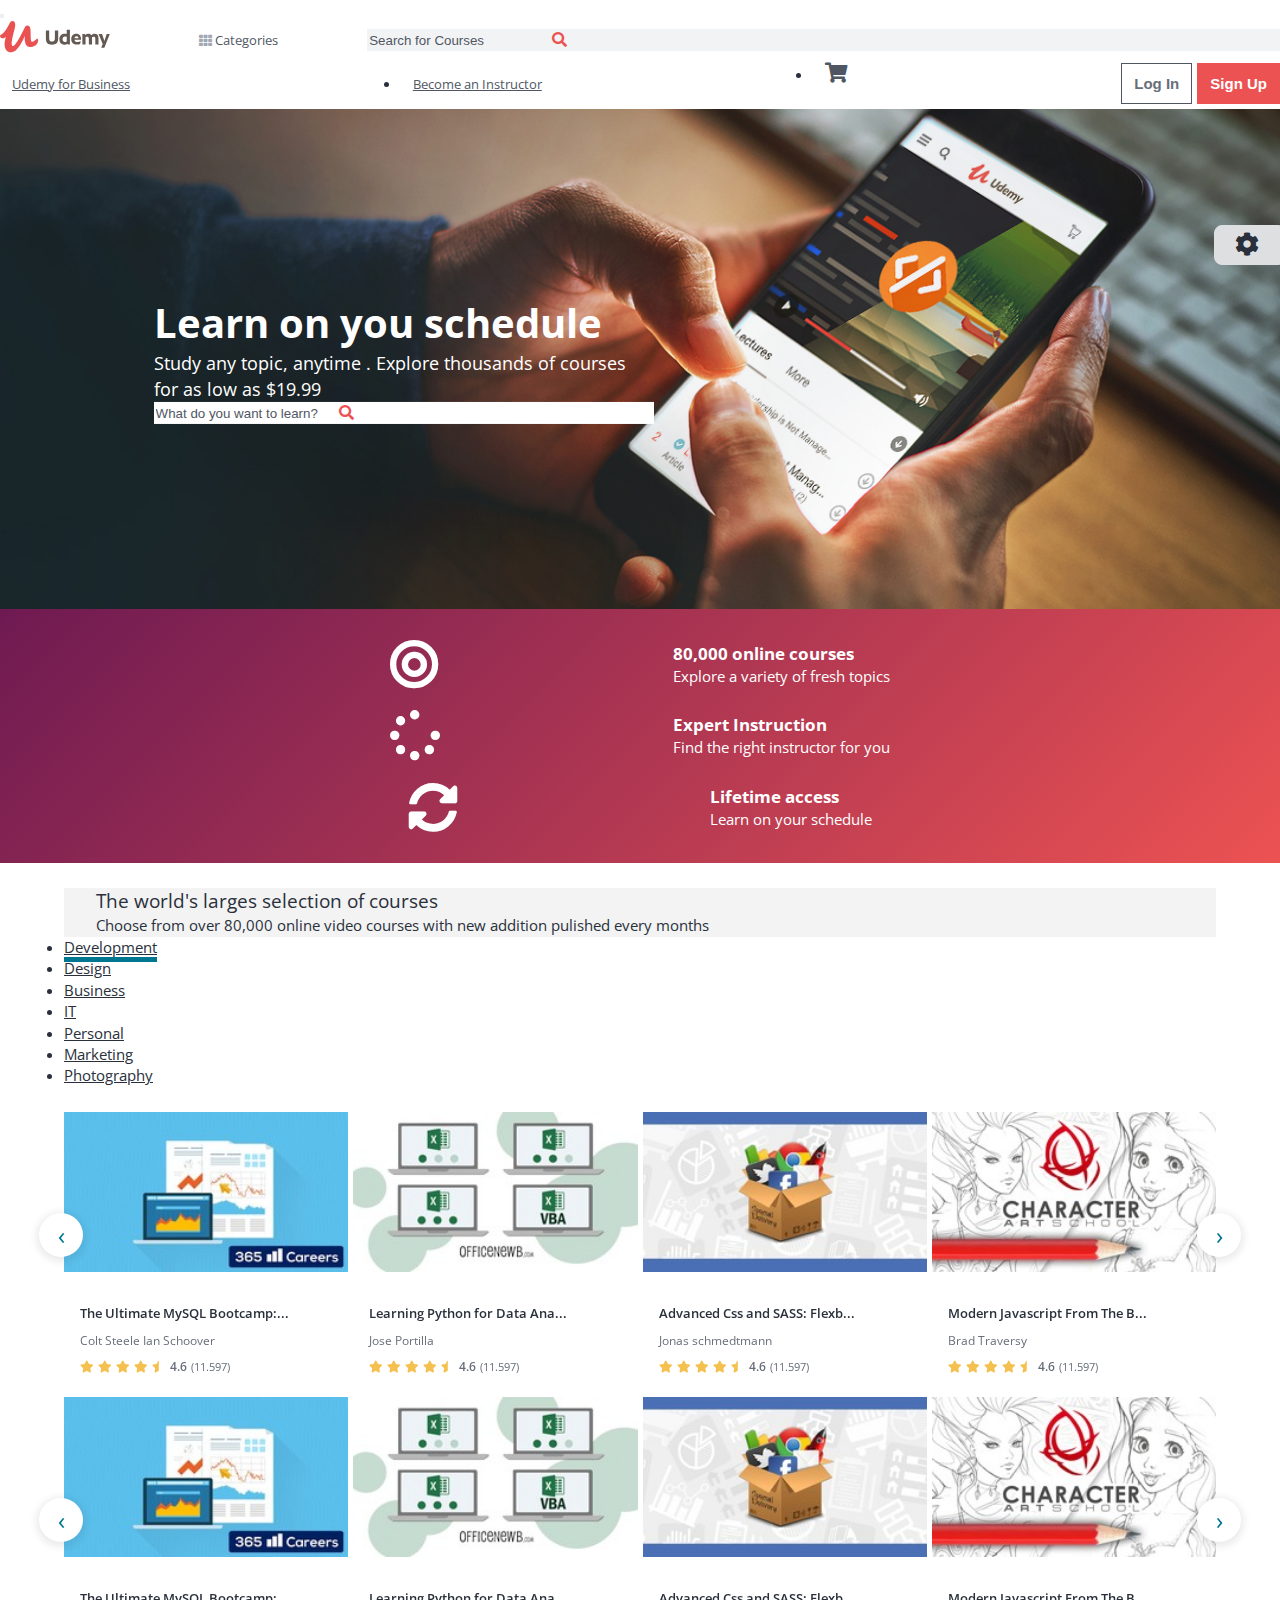
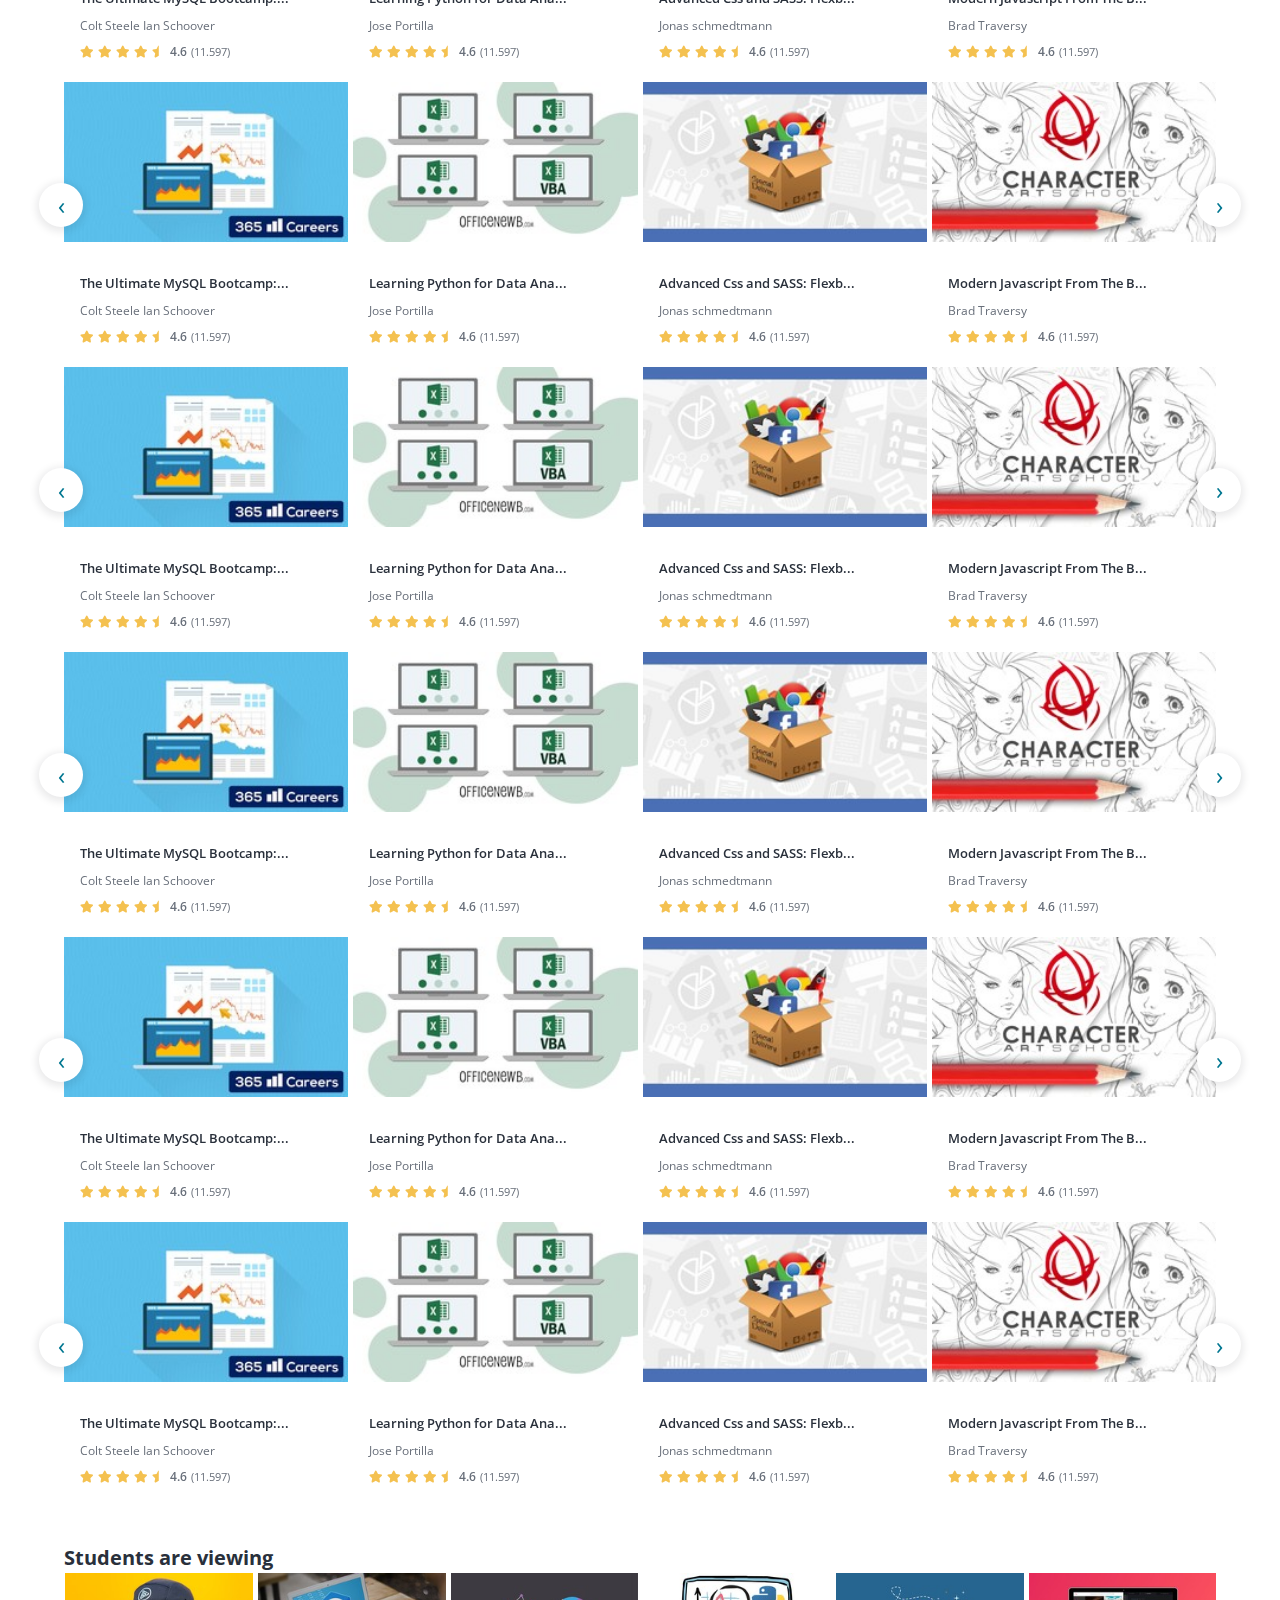
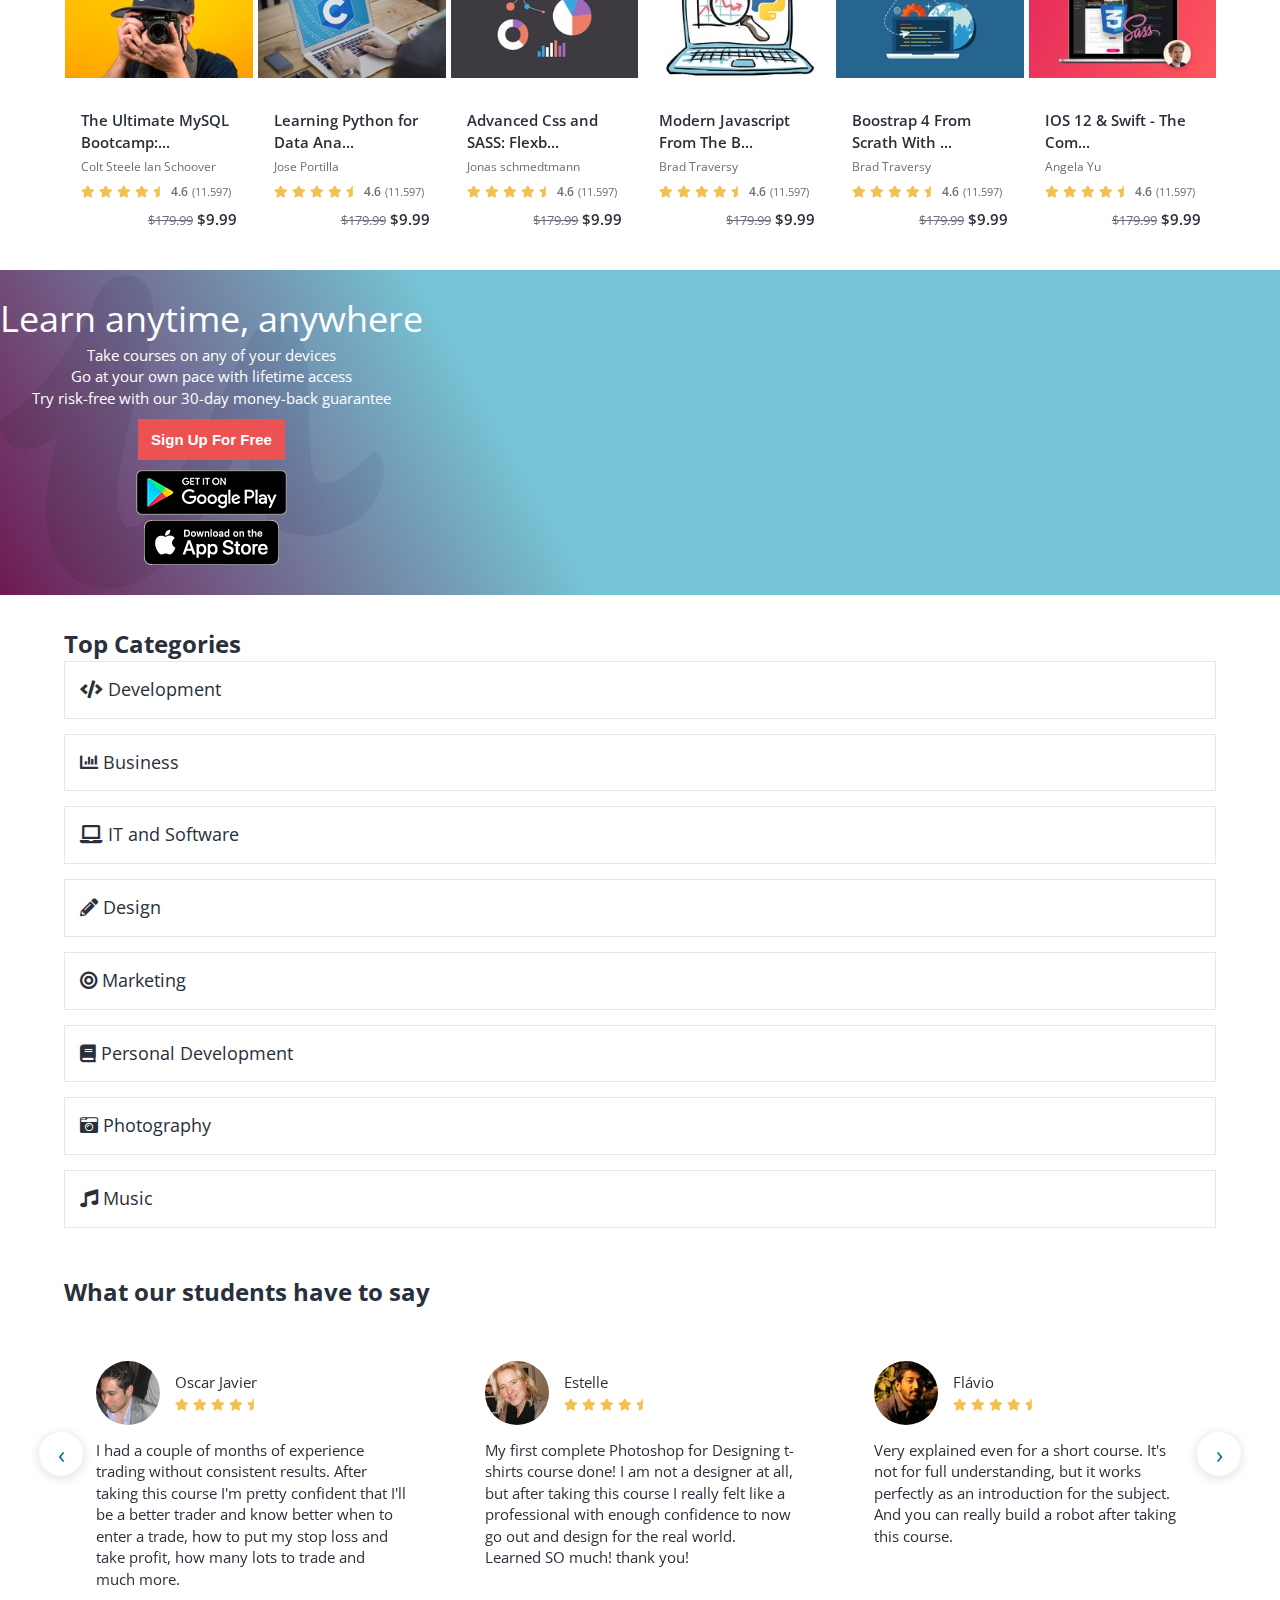
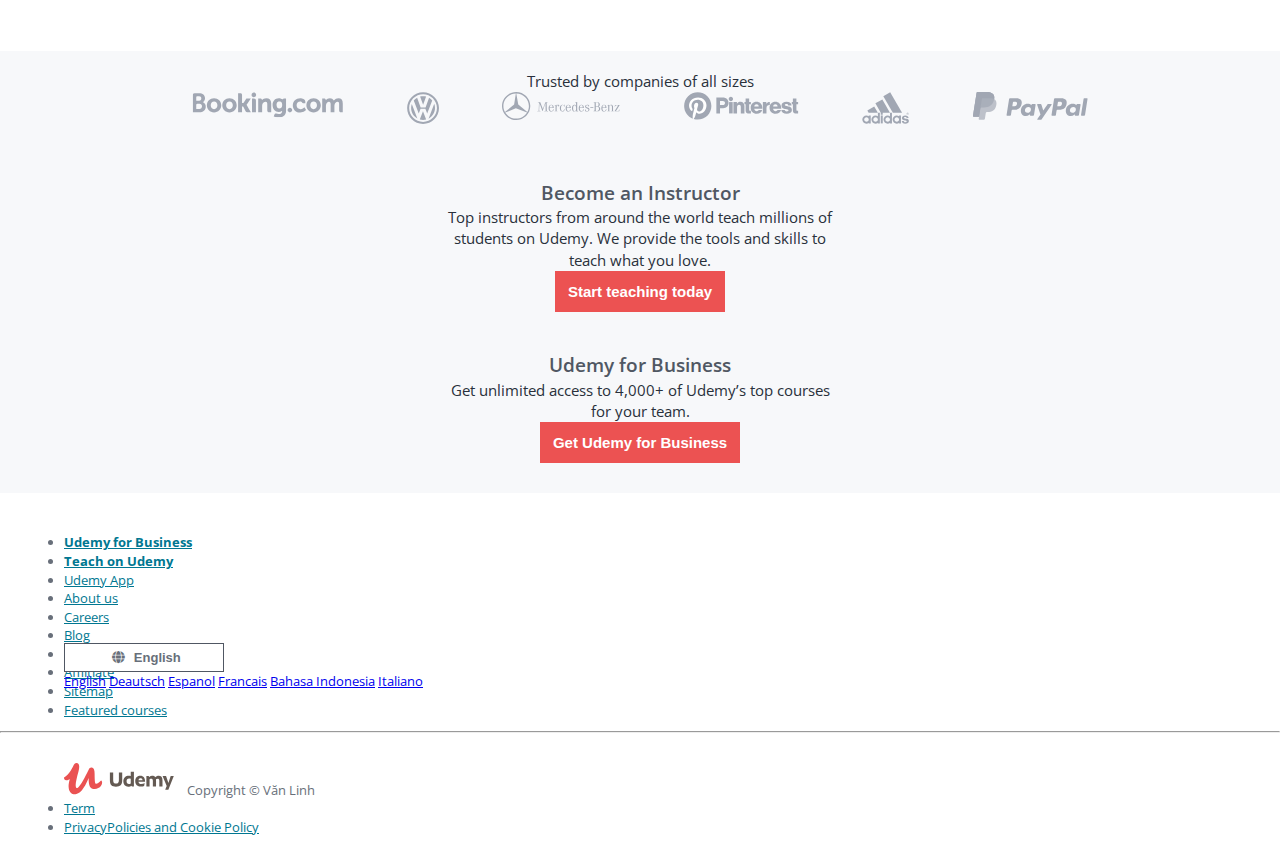
==== commit 6c2786de: "Update social share" ====
--- a/index.html
+++ b/index.html
@@ -6,6 +6,14 @@
     <meta http-equiv="X-UA-Compatible" content="IE=edge">
     <meta name="viewport" content="width=device-width, initial-scale=1.0">
     <title>Udemy</title>
+
+
+    <meta property="og:title" content=Udemy Course>
+    <meta property="og:site_name" content=Udemy>
+    <meta property="og:url" content=https://vlinhk3.github.io/udemy />
+    <meta property="og:description" content="This is a website for Udemy Cource. You can register and learn for free!">
+    <meta property=" og:type" content=product>
+    <meta property="og:image" content=https://cdn.sforum.vn/sforum/wp-content/uploads/2023/05/cach-tai-udemy.jpg>
     <!-- BS4 CSS -->
     <link rel="stylesheet" href="https://cdn.jsdelivr.net/npm/bootstrap@4.5.3/dist/css/bootstrap.min.css"
         integrity="sha384-TX8t27EcRE3e/ihU7zmQxVncDAy5uIKz4rEkgIXeMed4M0jlfIDPvg6uqKI2xXr2" crossorigin="anonymous">
@@ -30,7 +38,7 @@
         </button>
         <div class="sidebarMini__content">
             <h2>Dark Mode</h2>
-            <div class="d-flex"> 
+            <div class="d-flex">
                 <span>Off</span>
                 <label class="switch" for="checkbox">
                     <input type="checkbox" name="" id="checkbox">
@@ -483,7 +491,7 @@
                             </div>
                         </div>
                         <div class="tab-pane fade" id="business" role="tabpanel">
-                              <div class="owl-carousel owl-theme courses__carousel">
+                            <div class="owl-carousel owl-theme courses__carousel">
                                 <div class="card">
                                     <img src="./img/kh1.jpg" class="card-img-top" alt="khoahoc1">
                                     <div class="card-body">
@@ -622,7 +630,7 @@
                             </div>
                         </div>
                         <div class="tab-pane fade" id="it" role="tabpanel">
-                              <div class="owl-carousel owl-theme courses__carousel">
+                            <div class="owl-carousel owl-theme courses__carousel">
                                 <div class="card">
                                     <img src="./img/kh1.jpg" class="card-img-top" alt="khoahoc1">
                                     <div class="card-body">
@@ -761,7 +769,7 @@
                             </div>
                         </div>
                         <div class="tab-pane fade" id="personal" role="tabpanel">
-                              <div class="owl-carousel owl-theme courses__carousel">
+                            <div class="owl-carousel owl-theme courses__carousel">
                                 <div class="card">
                                     <img src="./img/kh1.jpg" class="card-img-top" alt="khoahoc1">
                                     <div class="card-body">
@@ -900,7 +908,7 @@
                             </div>
                         </div>
                         <div class="tab-pane fade" id="marketing" role="tabpanel">
-                              <div class="owl-carousel owl-theme courses__carousel">
+                            <div class="owl-carousel owl-theme courses__carousel">
                                 <div class="card">
                                     <img src="./img/kh1.jpg" class="card-img-top" alt="khoahoc1">
                                     <div class="card-body">
@@ -1039,7 +1047,7 @@
                             </div>
                         </div>
                         <div class="tab-pane fade" id="photography" role="tabpanel">
-                              <div class="owl-carousel owl-theme courses__carousel">
+                            <div class="owl-carousel owl-theme courses__carousel">
                                 <div class="card">
                                     <img src="./img/kh1.jpg" class="card-img-top" alt="khoahoc1">
                                     <div class="card-body">
@@ -1613,7 +1621,7 @@
                         <button class="button--red">Start teaching today</button>
                     </div>
                 </div>
-                <div class="col-md-6 col-sm-12 col-12" >
+                <div class="col-md-6 col-sm-12 col-12">
                     <div class="jobs__item">
                         <h2>Udemy for Business</h2>
                         <p>Get unlimited access to 4,000+ of Udemy’s top courses for your team.</p>
--- a/css/main.css
+++ b/css/main.css
@@ -0,0 +1,1280 @@
+.backgroundImg, .cover {
+  background-position: center;
+  background-repeat: no-repeat;
+  background-size: cover;
+}
+
+* {
+  margin: 0;
+  padding: 0;
+  -webkit-box-sizing: border-box;
+          box-sizing: border-box;
+}
+
+body {
+  font-family: 'Open Sans', sans-serif;
+  font-size: 15px;
+  line-height: 1.43;
+  color: #29303b;
+  background-color: #fff;
+}
+
+.owl-carousel .owl-nav button.owl-prev, .owl-carousel .owl-nav button.owl-next {
+  color: #007791;
+  background-color: #fff;
+  width: 44px;
+  height: 44px;
+  border-radius: 50%;
+  -webkit-box-shadow: 0 2px 8px 2px rgba(20, 23, 28, 0.1);
+          box-shadow: 0 2px 8px 2px rgba(20, 23, 28, 0.1);
+  font-size: 24px;
+  position: absolute;
+  top: 35%;
+}
+
+.owl-carousel .owl-nav button.owl-prev:focus, .owl-carousel .owl-nav button.owl-next:focus {
+  outline: none;
+}
+
+.owl-carousel .owl-nav button.owl-prev:hover, .owl-carousel .owl-nav button.owl-next:hover {
+  background-color: #fff;
+  color: #007791;
+}
+
+.owl-carousel .owl-nav button.owl-prev {
+  left: -30px;
+}
+
+.owl-carousel .owl-nav button.owl-next {
+  right: -30px;
+}
+
+.myNavBar {
+  -webkit-box-shadow: 0 0 1px 1px rgba(20, 23, 28, 0.1), 0 3px 1px 0 rgba(20, 23, 28, 0.1);
+          box-shadow: 0 0 1px 1px rgba(20, 23, 28, 0.1), 0 3px 1px 0 rgba(20, 23, 28, 0.1);
+}
+
+.myNavBar .myNavBar__left {
+  display: -webkit-box;
+  display: -ms-flexbox;
+  display: flex;
+  -webkit-box-align: center;
+      -ms-flex-align: center;
+          align-items: center;
+}
+
+.myNavBar .myNavBar__left .navbar-brand {
+  -webkit-box-flex: 1;
+      -ms-flex-positive: 1;
+          flex-grow: 1;
+  margin-right: 0;
+}
+
+.myNavBar .myNavBar__left .navbar-brand .logo-black {
+  display: inline-block;
+}
+
+.myNavBar .myNavBar__left .navbar-brand .logo-white {
+  display: none;
+}
+
+.myNavBar .myNavBar__left .navbar-brand img {
+  width: 110px;
+}
+
+.myNavBar .myNavBar__left .myNavBar__categories {
+  -webkit-box-flex: 1;
+      -ms-flex-positive: 1;
+          flex-grow: 1;
+  color: #505763;
+  font-size: 13px;
+  font-weight: normal;
+  cursor: pointer;
+}
+
+.myNavBar .myNavBar__left .myNavBar__categories i {
+  color: #a1a7b3;
+}
+
+.myNavBar .myNavBar__left form.myNavBar__form-seach {
+  -webkit-box-flex: 8;
+      -ms-flex-positive: 8;
+          flex-grow: 8;
+}
+
+.myNavBar .myNavBar__left form.myNavBar__form-seach .input-group {
+  background-color: #f2f3f5;
+}
+
+.myNavBar .myNavBar__left form.myNavBar__form-seach .input-group .form-control {
+  background-color: transparent;
+  border-color: transparent;
+  -webkit-box-shadow: none;
+          box-shadow: none;
+  -webkit-transition: none;
+  transition: none;
+  color: #505763;
+}
+
+.myNavBar .myNavBar__left form.myNavBar__form-seach .input-group .form-control::-webkit-input-placeholder {
+  color: #505763;
+}
+
+.myNavBar .myNavBar__left form.myNavBar__form-seach .input-group .form-control:-ms-input-placeholder {
+  color: #505763;
+}
+
+.myNavBar .myNavBar__left form.myNavBar__form-seach .input-group .form-control::-ms-input-placeholder {
+  color: #505763;
+}
+
+.myNavBar .myNavBar__left form.myNavBar__form-seach .input-group .form-control::placeholder {
+  color: #505763;
+}
+
+.myNavBar .myNavBar__left form.myNavBar__form-seach .input-group .form-control:focus {
+  background-color: #fff;
+  border-top-color: #dedfe0;
+  border-left-color: #dedfe0;
+  border-bottom-color: #dedfe0;
+  border-right: transparent;
+}
+
+.myNavBar .myNavBar__left form.myNavBar__form-seach .input-group .form-control:focus + .input-group-text {
+  background-color: #fff;
+  border-top-color: #dedfe0;
+  border-bottom-color: #dedfe0;
+  border-right-color: #dedfe0;
+  color: #ec5252;
+  color: #ec5252;
+}
+
+.myNavBar .myNavBar__left form.myNavBar__form-seach .input-group .form-control:focus + .input-group-text:hover {
+  color: #fff;
+  background: #ec5252;
+}
+
+.myNavBar .myNavBar__left form.myNavBar__form-seach .input-group .input-group-text {
+  background-color: transparent;
+  border-color: transparent;
+  color: #ec5252;
+}
+
+.myNavBar .myNavBar__left form.myNavBar__form-seach .input-group .input-group-text:hover {
+  color: #fff;
+  background: #ec5252;
+}
+
+.myNavBar .myNavBar__right .navbar-nav {
+  display: -webkit-box;
+  display: -ms-flexbox;
+  display: flex;
+  -webkit-box-align: center;
+      -ms-flex-align: center;
+          align-items: center;
+  -webkit-box-pack: justify;
+      -ms-flex-pack: justify;
+          justify-content: space-between;
+}
+
+.myNavBar .myNavBar__right .nav-item {
+  border-radius: 3px;
+  position: relative;
+}
+
+.myNavBar .myNavBar__right .nav-item .nav-link {
+  color: #505763;
+  font-size: 13px;
+  font-weight: normal;
+  padding: 10px 12px;
+}
+
+.myNavBar .myNavBar__right .nav-item:hover {
+  background-color: rgba(20, 23, 28, 0.05);
+}
+
+.myNavBar .myNavBar__right .nav-item:hover .overlay {
+  display: block;
+}
+
+.myNavBar .myNavBar__right .nav-item .overlay {
+  z-index: 2;
+  display: none;
+  background-color: #fff;
+  width: 330px;
+  padding: 20px;
+  text-align: center;
+  position: absolute;
+  right: 0;
+  top: 130%;
+  -webkit-box-shadow: 0 4px 16px rgba(20, 23, 28, 0.25);
+          box-shadow: 0 4px 16px rgba(20, 23, 28, 0.25);
+}
+
+.myNavBar .myNavBar__right .nav-item .overlay::before {
+  content: "";
+  display: block;
+  width: 15px;
+  height: 15px;
+  background-color: #fff;
+  border-top: 1px solid rgba(20, 23, 28, 0.05);
+  border-left: 1px solid rgba(20, 23, 28, 0.05);
+  position: absolute;
+  top: -8px;
+  right: 10%;
+  -webkit-transform: rotate(45deg);
+          transform: rotate(45deg);
+}
+
+.myNavBar .myNavBar__right .myNavBar__cart {
+  width: 50px;
+  height: 50px;
+  border-radius: 50%;
+}
+
+.myNavBar .myNavBar__right .myNavBar__cart .nav-link {
+  font-size: 20px;
+}
+
+.myNavBar .myNavBar__right .myNavBar__button {
+  display: -webkit-box;
+  display: -ms-flexbox;
+  display: flex;
+}
+
+.myNavBar .myNavBar__right .myNavBar__button:hover {
+  background-color: transparent;
+}
+
+.myNavBar .myNavBar__right .myNavBar__button .button--white {
+  margin-right: 5px;
+}
+
+.myNavBar .myNavBar__right .myNavBar__button .button {
+  white-space: nowrap;
+}
+
+@media screen and (min-width: 1200px) and (max-width: 1355px) {
+  .myNavBar .myNavBar__right .myNavBar .nav-item {
+    white-space: nowrap;
+  }
+  .myNavBar .myNavBar__right .myNavBar .nav-item .nav-link {
+    font-size: 12px;
+    white-space: nowrap;
+  }
+  .myNavBar .myNavBar--reset {
+    padding-left: 0;
+  }
+}
+
+@media screen and (max-width: 1200px) {
+  .myNavBar .business,
+  .myNavBar .instructor {
+    display: none;
+  }
+  .myNavBar .myNavBar__right .navbar-nav {
+    -ms-flex-pack: distribute;
+        justify-content: space-around;
+  }
+}
+
+@media screen and (max-width: 768px) {
+  .myNavBar .myNavBar__left .myNavBar__categories,
+  .myNavBar .myNavBar__left .myNavBar__form-seach {
+    display: none;
+  }
+  .myNavBar .myNavBar__right {
+    width: 50%;
+    margin-left: auto;
+  }
+  .myNavBar .myNavBar__right .navbar-nav {
+    text-align: center;
+  }
+  .myNavBar .myNavBar__right .navbar-nav .myNavBar__button {
+    display: none;
+  }
+}
+
+footer {
+  color: #686f7a;
+  font-size: 13px;
+  font-weight: normal;
+}
+
+footer .footer__top {
+  width: 90%;
+  margin: 40px auto;
+}
+
+footer .footer__top ul {
+  height: 110px;
+}
+
+footer .footer__top ul .nav-item {
+  -ms-flex-preferred-size: 25%;
+      flex-basis: 25%;
+}
+
+footer .footer__top ul .nav-item .nav-link {
+  color: #007791;
+  padding: 0;
+}
+
+footer .footer__top ul .nav-item .nav-link.bold {
+  font-weight: 700;
+}
+
+footer .footer__top .btn-group .button--dropup {
+  min-width: 160px;
+  -webkit-box-shadow: none;
+          box-shadow: none;
+}
+
+footer .footer__top .btn-group .button--dropup i {
+  padding: 0 5px;
+}
+
+footer .footer__top .btn-group .button--dropup::after {
+  margin-left: 30%;
+}
+
+footer .footer__top .btn-group .dropdown-menu {
+  font-size: 13px;
+}
+
+footer .footer__bottom {
+  width: 90%;
+  margin: 30px auto;
+}
+
+footer .footer__bottom .logo-black {
+  display: inline-block;
+}
+
+footer .footer__bottom .logo-white {
+  display: none;
+}
+
+footer .footer__bottom img {
+  width: 110px;
+  margin-right: 10px;
+}
+
+footer .footer__bottom .nav-link {
+  color: #007791;
+  font-size: 13px;
+  font-weight: normal;
+}
+
+.intro {
+  background: linear-gradient(-45deg, #ec5252, #6e1a52);
+  padding: 20px;
+}
+
+.intro .intro__content {
+  width: 78%;
+  margin: 0 auto;
+}
+
+.intro .intro__content .intro__item {
+  display: -webkit-box;
+  display: -ms-flexbox;
+  display: flex;
+  -webkit-box-pack: space-evenly;
+      -ms-flex-pack: space-evenly;
+          justify-content: space-evenly;
+  -webkit-box-align: center;
+      -ms-flex-align: center;
+          align-items: center;
+}
+
+.intro .intro__content .intro__icon {
+  font-size: 50px;
+  color: #fff;
+}
+
+.intro .intro__content .intro__detail p {
+  margin-bottom: 0;
+}
+
+.intro .intro__content .intro__detail p:first-child {
+  color: #fff;
+  font-size: 17px;
+  font-weight: 700;
+}
+
+.intro .intro__content .intro__detail p:last-child {
+  color: #fff;
+  font-size: 15px;
+  font-weight: normal;
+}
+
+@media screen and (max-width: 1200px) {
+  .intro .intro__content .intro__icon {
+    display: none;
+  }
+}
+
+@media screen and (max-width: 768px) {
+  .intro {
+    display: none;
+  }
+}
+
+.courses {
+  margin: 25px 0;
+}
+
+.courses .courses__content {
+  width: 90%;
+  margin: 0 auto;
+}
+
+.courses .courses__content .row {
+  margin-right: 0;
+  margin-left: 0;
+}
+
+.courses .courses__content .courses__left {
+  background-color: rgba(20, 23, 28, 0.05);
+  padding: 0 2rem;
+  display: -webkit-box;
+  display: -ms-flexbox;
+  display: flex;
+  -webkit-box-align: center;
+      -ms-flex-align: center;
+          align-items: center;
+}
+
+.courses .courses__content .courses__left h2 {
+  color: #29303b;
+  font-size: 19px;
+  font-weight: normal;
+}
+
+.courses .courses__content #myTab {
+  margin-bottom: 25px;
+}
+
+.courses .courses__content #myTab .nav-item .nav-link {
+  color: #29303b;
+  font-size: 15px;
+  font-weight: normal;
+}
+
+.courses .courses__content #myTab .nav-item .nav-link:hover {
+  border: 1px solid transparent;
+  color: #007791;
+  font-size: 15px;
+  font-weight: normal;
+}
+
+.courses .courses__content #myTab .nav-item .nav-link.active {
+  border: none;
+  border-bottom: 5px solid #007791;
+}
+
+@media screen and (max-width: 1350px) {
+  .courses .courses__content .card .card-body .card-title {
+    color: #29303b;
+    font-size: 13px;
+    font-weight: 600;
+    margin-bottom: 10px;
+  }
+}
+
+@media screen and (max-width: 768px) {
+  .courses .courses__content .courses__left {
+    padding: 20px;
+  }
+}
+
+.viewing {
+  padding: 22px 0;
+}
+
+.viewing .viewing__content {
+  width: 90%;
+  margin: 0 auto;
+}
+
+.viewing .viewing__content h2 {
+  font-size: 20px;
+}
+
+.banner {
+  background: url("../img/udemy-logo-semi-transparent.svg") 0/30% no-repeat, linear-gradient(61deg, #6e1a52, #76c5d6 41%);
+  background-blend-mode: overlay;
+  height: 325px;
+  text-align: center;
+  display: -webkit-box;
+  display: -ms-flexbox;
+  display: flex;
+  -webkit-box-align: center;
+      -ms-flex-align: center;
+          align-items: center;
+}
+
+.banner h2 {
+  color: #fff;
+  font-size: 36px;
+  font-weight: normal;
+}
+
+.banner p {
+  color: #fff;
+  margin-bottom: 0;
+}
+
+.banner button {
+  margin: 10px 0;
+}
+
+.categories {
+  margin-top: 32px;
+}
+
+.categories .categories__content {
+  width: 90%;
+  margin: 0 auto;
+}
+
+.categories .categories__content h2 {
+  font-size: 24px;
+}
+
+.categories .categories__content .categories__items {
+  padding: 15px;
+  font-size: 18px;
+  border: 1px solid rgba(20, 23, 28, 0.1);
+  margin-bottom: 15px;
+  cursor: pointer;
+}
+
+.categories .categories__content .categories__items:hover {
+  -webkit-box-shadow: 0 0 1px 1px rgba(20, 23, 28, 0.1), 0 3px 1px 0 rgba(20, 23, 28, 0.1);
+          box-shadow: 0 0 1px 1px rgba(20, 23, 28, 0.1), 0 3px 1px 0 rgba(20, 23, 28, 0.1);
+}
+
+.students {
+  padding: 32px 0;
+}
+
+.students .student__content {
+  width: 90%;
+  margin: 0 auto;
+}
+
+.students .student__content h2 {
+  font-size: 24px;
+  margin-bottom: 20px;
+}
+
+.partner {
+  background-color: #f7f8fa;
+  padding: 20px 0;
+}
+
+.partner .partner__content {
+  width: 70%;
+  margin: 0 auto;
+}
+
+.partner .partner__content .partner__text {
+  text-align: center;
+}
+
+.partner .partner__content .parner__img {
+  display: -webkit-box;
+  display: -ms-flexbox;
+  display: flex;
+  -webkit-box-pack: justify;
+      -ms-flex-pack: justify;
+          justify-content: space-between;
+}
+
+@media screen and (max-width: 1200px) {
+  .partner .partner__content {
+    width: 80%;
+  }
+}
+
+@media screen and (max-width: 992px) {
+  .partner .partner__content {
+    width: 90%;
+  }
+}
+
+@media screen and (max-width: 768px) {
+  .partner .partner__content {
+    width: 50%;
+  }
+  .partner .partner__content .parner__img {
+    -ms-flex-wrap: wrap;
+        flex-wrap: wrap;
+  }
+  .partner .partner__content .parner__img .partner__item {
+    width: 60%;
+    text-align: center;
+    margin-bottom: 10px;
+  }
+}
+
+.jobs {
+  background-color: #f7f8fa;
+}
+
+.jobs .jobs__content .row {
+  padding: 10px 0;
+}
+
+.jobs .jobs__content .jobs__item {
+  max-width: 440px;
+  margin: 0 auto;
+  text-align: center;
+  padding: 20px;
+}
+
+.jobs .jobs__content .jobs__item h2 {
+  color: #505763;
+  font-size: 19px;
+  font-weight: 600;
+}
+
+@media screen and (max-width: 768px) {
+  .jobs .border-right {
+    border-right: none;
+  }
+}
+
+.button--white {
+  color: #686f7a;
+  background-color: #fff;
+  border: 1px solid #505763;
+  font-size: 15px;
+  font-weight: 600;
+  padding: 11px 12px;
+  cursor: pointer;
+}
+
+.button--white:hover {
+  color: #29303b;
+  background-color: transparent;
+  border: 1px solid #29303b;
+}
+
+.button--red {
+  color: #fff;
+  background-color: #ec5252;
+  border: 1px solid #ec5252;
+  font-size: 15px;
+  font-weight: 600;
+  padding: 11px 12px;
+  cursor: pointer;
+}
+
+.button--red:hover {
+  color: #fff;
+  background-color: #521822;
+  border: 1px solid #521822;
+}
+
+.button--dropup {
+  color: #686f7a;
+  background-color: #fff;
+  border: 1px solid #505763;
+  font-size: 13px;
+  font-weight: 600;
+  padding: 6px 10px;
+  cursor: pointer;
+}
+
+.button--dropup:hover {
+  color: #29303b;
+  background-color: transparent;
+  border: 1px solid #29303b;
+}
+
+.cover {
+  background-image: url(../img/cover.jpg);
+  height: 500px;
+  position: relative;
+}
+
+.cover .cover__content {
+  position: absolute;
+  left: 12%;
+  top: 50%;
+  -webkit-transform: translateY(-50%);
+          transform: translateY(-50%);
+  max-width: 500px;
+}
+
+.cover .cover__content h1 {
+  color: #fff;
+  font-size: 40px;
+  font-weight: 700;
+}
+
+.cover .cover__content p {
+  color: #fff;
+  font-size: 18px;
+  font-weight: normal;
+}
+
+.cover .cover__content .cover__form .input-group {
+  background-color: #fff;
+}
+
+.cover .cover__content .cover__form .input-group .form-control {
+  background-color: transparent;
+  border-color: transparent;
+  -webkit-box-shadow: none;
+          box-shadow: none;
+  -webkit-transition: none;
+  transition: none;
+  color: #505763;
+}
+
+.cover .cover__content .cover__form .input-group .form-control::-webkit-input-placeholder {
+  color: #505763;
+}
+
+.cover .cover__content .cover__form .input-group .form-control:-ms-input-placeholder {
+  color: #505763;
+}
+
+.cover .cover__content .cover__form .input-group .form-control::-ms-input-placeholder {
+  color: #505763;
+}
+
+.cover .cover__content .cover__form .input-group .form-control::placeholder {
+  color: #505763;
+}
+
+.cover .cover__content .cover__form .input-group .form-control:focus {
+  background-color: #fff;
+  border-top-color: #fff;
+  border-left-color: #fff;
+  border-bottom-color: #fff;
+  border-right: transparent;
+}
+
+.cover .cover__content .cover__form .input-group .form-control:focus + .input-group-text {
+  background-color: #fff;
+  border-top-color: #fff;
+  border-bottom-color: #fff;
+  border-right-color: #fff;
+  color: #ec5252;
+  color: #ec5252;
+}
+
+.cover .cover__content .cover__form .input-group .form-control:focus + .input-group-text:hover {
+  color: #fff;
+  background: #ec5252;
+}
+
+.cover .cover__content .cover__form .input-group .input-group-text {
+  background-color: transparent;
+  border-color: transparent;
+  color: #ec5252;
+}
+
+.cover .cover__content .cover__form .input-group .input-group-text:hover {
+  color: #fff;
+  background: #ec5252;
+}
+
+.cover .cover__content .form-control:focus + .input-group-text {
+  border-top: 0;
+  border-bottom: 0;
+  border-left: #fff;
+  border-right: #fff !important;
+}
+
+@media screen and (max-width: 576px) {
+  .cover .cover__content {
+    max-width: 400px;
+    left: 10%;
+  }
+}
+
+.card {
+  height: 275px;
+}
+
+.card .card-body {
+  padding: 2rem 1rem;
+}
+
+.card .card-body .card-title {
+  color: #29303b;
+  font-size: 15px;
+  font-weight: 600;
+}
+
+.card .card-body .card-text {
+  color: #686f7a;
+  font-size: 12px;
+  font-weight: normal;
+  margin: 5px 0;
+}
+
+.card .card-body .card__stars i {
+  color: #F4C150;
+  font-size: 12px;
+  font-weight: 900;
+}
+
+.card .card-body .card__stars .card__rate {
+  color: #686f7a;
+  font-size: 12px;
+  font-weight: 600;
+}
+
+.card .card-body .card__stars .card__total {
+  color: #686f7a;
+  font-size: 11px;
+  font-weight: normal;
+}
+
+.card .card-body .card__price {
+  text-align: right;
+  padding: 7px 0;
+}
+
+.card .card-body .card__price span:first-child {
+  color: #686f7a;
+  font-size: 13px;
+  font-weight: normal;
+  text-decoration: line-through;
+}
+
+.card .card-body .card__price span:last-child {
+  color: #29303b;
+  font-size: 15px;
+  font-weight: 600;
+}
+
+.card--feedback {
+  height: 280px;
+}
+
+.card--feedback .card-body {
+  padding: 2rem;
+}
+
+.card--feedback .card-body .card__top {
+  display: -webkit-box;
+  display: -ms-flexbox;
+  display: flex;
+  -webkit-box-align: center;
+      -ms-flex-align: center;
+          align-items: center;
+  margin-bottom: 15px;
+}
+
+.card--feedback .card-body .card__top .card__avatar {
+  margin-right: 15px;
+}
+
+.card--feedback .card-body .card__top .card__avatar img {
+  width: 64px;
+  height: 64px;
+  border-radius: 50%;
+}
+
+.card--feedback .card-body .card-text {
+  color: #29303b;
+  font-size: 15px;
+  font-weight: normal;
+}
+
+.sidebarMini {
+  width: 400px;
+  top: 25%;
+  right: 0;
+  position: fixed;
+  background-color: #dedfe0;
+  -webkit-transform: translateX(100%);
+          transform: translateX(100%);
+  z-index: 100;
+  -webkit-transition: 0.5s;
+  transition: 0.5s;
+}
+
+.sidebarMini .sidebarMini__button {
+  color: #29303b;
+  background-color: #dedfe0;
+  border: 1px solid #dedfe0;
+  font-size: 24px;
+  font-weight: normal;
+  padding: 5px 20px;
+  cursor: pointer;
+  border-radius: 8px 0 0 8px;
+  position: fixed;
+  -webkit-transform: translateX(-100%);
+          transform: translateX(-100%);
+  -webkit-transition: 0.5s;
+  transition: 0.5s;
+}
+
+.sidebarMini .sidebarMini__button:focus {
+  outline: none;
+}
+
+.sidebarMini .sidebarMini__content {
+  width: 150px;
+  padding: 20px;
+  text-align: center;
+}
+
+.sidebarMini .sidebarMini__content h2 {
+  font-size: 15px;
+}
+
+.sidebarMini .sidebarMini__content .switch {
+  height: 25px;
+  width: 50px;
+  margin: 0 10px;
+  position: relative;
+}
+
+.sidebarMini .sidebarMini__content .switch input {
+  display: none;
+}
+
+.sidebarMini .sidebarMini__content .switch input:checked + .slider::before {
+  -webkit-transform: translateX(22px);
+          transform: translateX(22px);
+}
+
+.sidebarMini .sidebarMini__content .switch .slider {
+  background-color: #ccc;
+  position: absolute;
+  top: 0;
+  right: 0;
+  left: 0;
+  bottom: 0;
+  border-radius: 34px;
+  cursor: pointer;
+}
+
+.sidebarMini .sidebarMini__content .switch .slider::before {
+  content: "";
+  display: inline-block;
+  width: 18px;
+  height: 18px;
+  background-color: #fff;
+  border-radius: 50%;
+  position: absolute;
+  bottom: 4px;
+  left: 4px;
+  -webkit-transition: 0.5s;
+  transition: 0.5s;
+}
+
+.sidebarMini.is-opened {
+  -webkit-transform: translateX(60%);
+          transform: translateX(60%);
+}
+
+.darkMode .sidebarMini {
+  background-color: #152e4d;
+  color: #fff;
+}
+
+.darkMode .sidebarMini .sidebarMini__button {
+  background-color: #152e4d;
+  border-color: #152e4d;
+  color: #fff;
+}
+
+.darkMode .sidebarMini .sidebarMini__content .switch {
+  background-color: #152e4d;
+}
+
+body.darkMode {
+  color: #9da9bb;
+  background-color: #061325;
+}
+
+.darkMode .myNavBar {
+  background-color: #0e1c2f;
+}
+
+.darkMode .myNavBar .myNavBar__left .navbar-brand .logo-black {
+  display: none;
+}
+
+.darkMode .myNavBar .myNavBar__left .navbar-brand .logo-white {
+  display: inline-block;
+}
+
+.darkMode .myNavBar .myNavBar__left .myNavBar__categories {
+  color: #9da9bb;
+}
+
+.darkMode .myNavBar .myNavBar__left .myNavBar__categories i {
+  color: #d8e2ef;
+}
+
+.darkMode .myNavBar .myNavBar__left .myNavBar__form-seach .input-group {
+  background-color: #152e4d;
+}
+
+.darkMode .myNavBar .myNavBar__left .myNavBar__form-seach .input-group .form-control {
+  background-color: transparent;
+  border-color: transparent;
+  -webkit-box-shadow: none;
+          box-shadow: none;
+  -webkit-transition: none;
+  transition: none;
+  color: #d8e2ef;
+}
+
+.darkMode .myNavBar .myNavBar__left .myNavBar__form-seach .input-group .form-control::-webkit-input-placeholder {
+  color: #d8e2ef;
+}
+
+.darkMode .myNavBar .myNavBar__left .myNavBar__form-seach .input-group .form-control:-ms-input-placeholder {
+  color: #d8e2ef;
+}
+
+.darkMode .myNavBar .myNavBar__left .myNavBar__form-seach .input-group .form-control::-ms-input-placeholder {
+  color: #d8e2ef;
+}
+
+.darkMode .myNavBar .myNavBar__left .myNavBar__form-seach .input-group .form-control::placeholder {
+  color: #d8e2ef;
+}
+
+.darkMode .myNavBar .myNavBar__left .myNavBar__form-seach .input-group .form-control:focus {
+  background-color: #132238;
+  border-top-color: #344050;
+  border-left-color: #344050;
+  border-bottom-color: #344050;
+  border-right: transparent;
+}
+
+.darkMode .myNavBar .myNavBar__left .myNavBar__form-seach .input-group .form-control:focus + .input-group-text {
+  background-color: #132238;
+  border-top-color: #344050;
+  border-bottom-color: #344050;
+  border-right-color: #344050;
+  color: #ec5252;
+  color: #ec5252;
+}
+
+.darkMode .myNavBar .myNavBar__left .myNavBar__form-seach .input-group .form-control:focus + .input-group-text:hover {
+  color: #fff;
+  background: #ec5252;
+}
+
+.darkMode .myNavBar .myNavBar__left .myNavBar__form-seach .input-group .input-group-text {
+  background-color: transparent;
+  border-color: transparent;
+  color: #ec5252;
+}
+
+.darkMode .myNavBar .myNavBar__left .myNavBar__form-seach .input-group .input-group-text:hover {
+  color: #fff;
+  background: #ec5252;
+}
+
+.darkMode .myNavBar .myNavBar__right .navbar-nav .nav-item {
+  border: 1px solid transparent;
+}
+
+.darkMode .myNavBar .myNavBar__right .navbar-nav .nav-item .nav-link {
+  color: #d8e2ef;
+}
+
+.darkMode .myNavBar .myNavBar__right .navbar-nav .nav-item:hover {
+  background-color: #152e4d;
+  border: 1px solid #344050;
+}
+
+.darkMode .myNavBar .myNavBar__right .navbar-nav .nav-item .overlay {
+  background-color: #0e1c2f;
+  border: 1px solid #344050;
+}
+
+.darkMode .myNavBar .myNavBar__right .navbar-nav .nav-item .overlay::before {
+  background-color: #0e1c2f;
+  border-top: 1px solid #344050;
+  border-left: 1px solid #344050;
+}
+
+.darkMode .myNavBar .myNavBar__right .navbar-nav .myNavBar__button:hover {
+  background-color: transparent;
+  border-color: transparent;
+}
+
+.darkMode .myNavBar .navbar-toggler {
+  background-color: #d8e2ef;
+}
+
+.darkMode .button--white:hover {
+  color: #d8e2ef;
+  background-color: #152e4d;
+  border: 1px solid #344050;
+}
+
+.darkMode .button--red:hover {
+  color: #fff;
+  background-color: #e63757;
+  border: 1px solid #e63757;
+}
+
+.darkMode .button--dropup {
+  color: #d8e2ef;
+  background-color: #152e4d;
+  border: 1px solid #344050;
+  font-size: 13px;
+  font-weight: 600;
+  padding: 6px 10px;
+  cursor: pointer;
+}
+
+.darkMode .button--dropup:hover {
+  color: #d8e2ef;
+  background-color: #132238;
+  border: 1px solid #344050;
+}
+
+.darkMode .courses .courses__content .courses__left {
+  background-color: #132238;
+}
+
+.darkMode .courses .courses__content .courses__left h2 {
+  color: #d8e2ef;
+}
+
+.darkMode .courses .courses__content #myTab .nav-link {
+  color: #9da9bb;
+}
+
+.darkMode .courses .courses__content #myTab .nav-link.active {
+  background-color: transparent;
+}
+
+.darkMode .courses .courses__content #myTab .nav-link.hover {
+  color: #d8e2ef;
+}
+
+.darkMode .courses .courses__content #myTab .nav-tabs {
+  border-bottom: 1px solid #344050;
+}
+
+.darkMode .card {
+  background-color: #152e4d;
+  border: 1px solid #344050;
+}
+
+.darkMode .card .card-body .card-title {
+  color: #d8e2ef;
+}
+
+.darkMode .card .card-body .card-text {
+  color: #9da9bb;
+}
+
+.darkMode .card .card-body .card__stars .card__rate {
+  color: #d8e2ef;
+}
+
+.darkMode .card .card-body .card__stars .card__total {
+  color: #9da9bb;
+}
+
+.darkMode .card .card-body .card__price span:first-child {
+  color: #9da9bb;
+}
+
+.darkMode .card .card-body .card__price span:last-child {
+  color: #d8e2ef;
+}
+
+.darkMode .card--feedback {
+  background-color: #0e1c2f;
+}
+
+.darkMode .card-body .card__name {
+  color: #d8e2ef;
+}
+
+.darkMode .categories__content h2 {
+  color: #d8e2ef;
+}
+
+.darkMode .categories__content .categories__items {
+  background-color: #132238;
+  border-color: 1px solid #344050;
+  -webkit-box-shadow: 0 3px 1px 0 #152e4d;
+          box-shadow: 0 3px 1px 0 #152e4d;
+}
+
+.darkMode .categories__content .categories__items:hover {
+  -webkit-box-shadow: 0 0 3px 2px #152e4d;
+          box-shadow: 0 0 3px 2px #152e4d;
+}
+
+.darkMode .students {
+  background-color: #132238;
+}
+
+.darkMode .students .student__conten h2 {
+  color: #d8e2ef;
+}
+
+.darkMode .partner {
+  background-color: #132238;
+}
+
+.darkMode .jobs__content {
+  background-color: #132238;
+}
+
+.darkMode .jobs__content .jobs__item h2 {
+  color: #d8e2ef;
+}
+
+.darkMode .jobs__content .border-right {
+  border-right: 1px solid #344050 !important;
+}
+
+.darkMode .footer__top ul .nav-item .nav-link {
+  color: #d8e2ef;
+}
+
+.darkMode .footer__top .btn-group .dropdown-menu {
+  background-color: #132238;
+  border-color: #344050;
+}
+
+.darkMode .footer__top .btn-group .dropdown-menu .dropdown-item {
+  color: #d8e2ef;
+}
+
+.darkMode .footer__top .btn-group .dropdown-menu .dropdown-item:hover {
+  background-color: #152e4d;
+}
+
+.darkMode hr {
+  background-color: #344050;
+}
+
+.darkMode .footer__bottom .logo-black {
+  color: #9da9bb;
+  display: none;
+}
+
+.darkMode .footer__bottom .logo-white {
+  display: inline-block;
+}
+
+.darkMode .footer__bottom .nav-link {
+  color: #d8e2ef;
+}
+/*# sourceMappingURL=main.css.map */